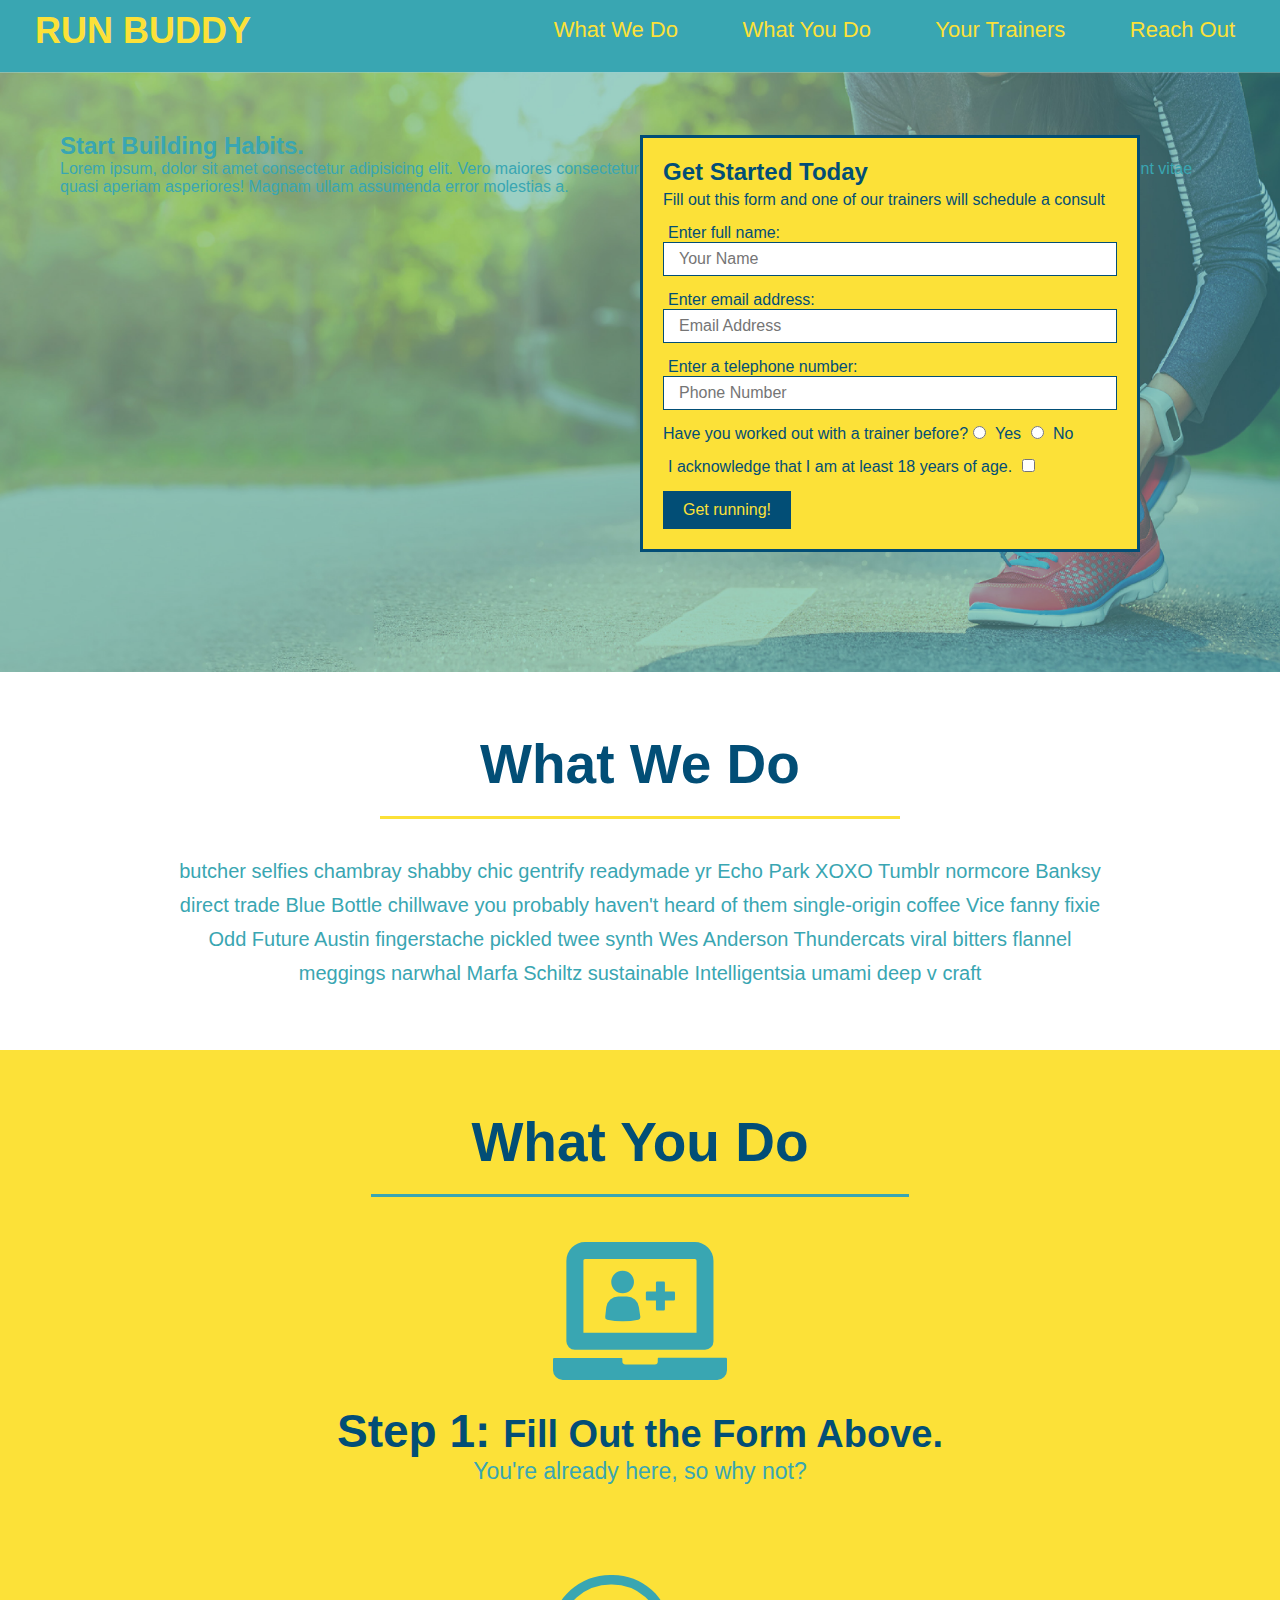
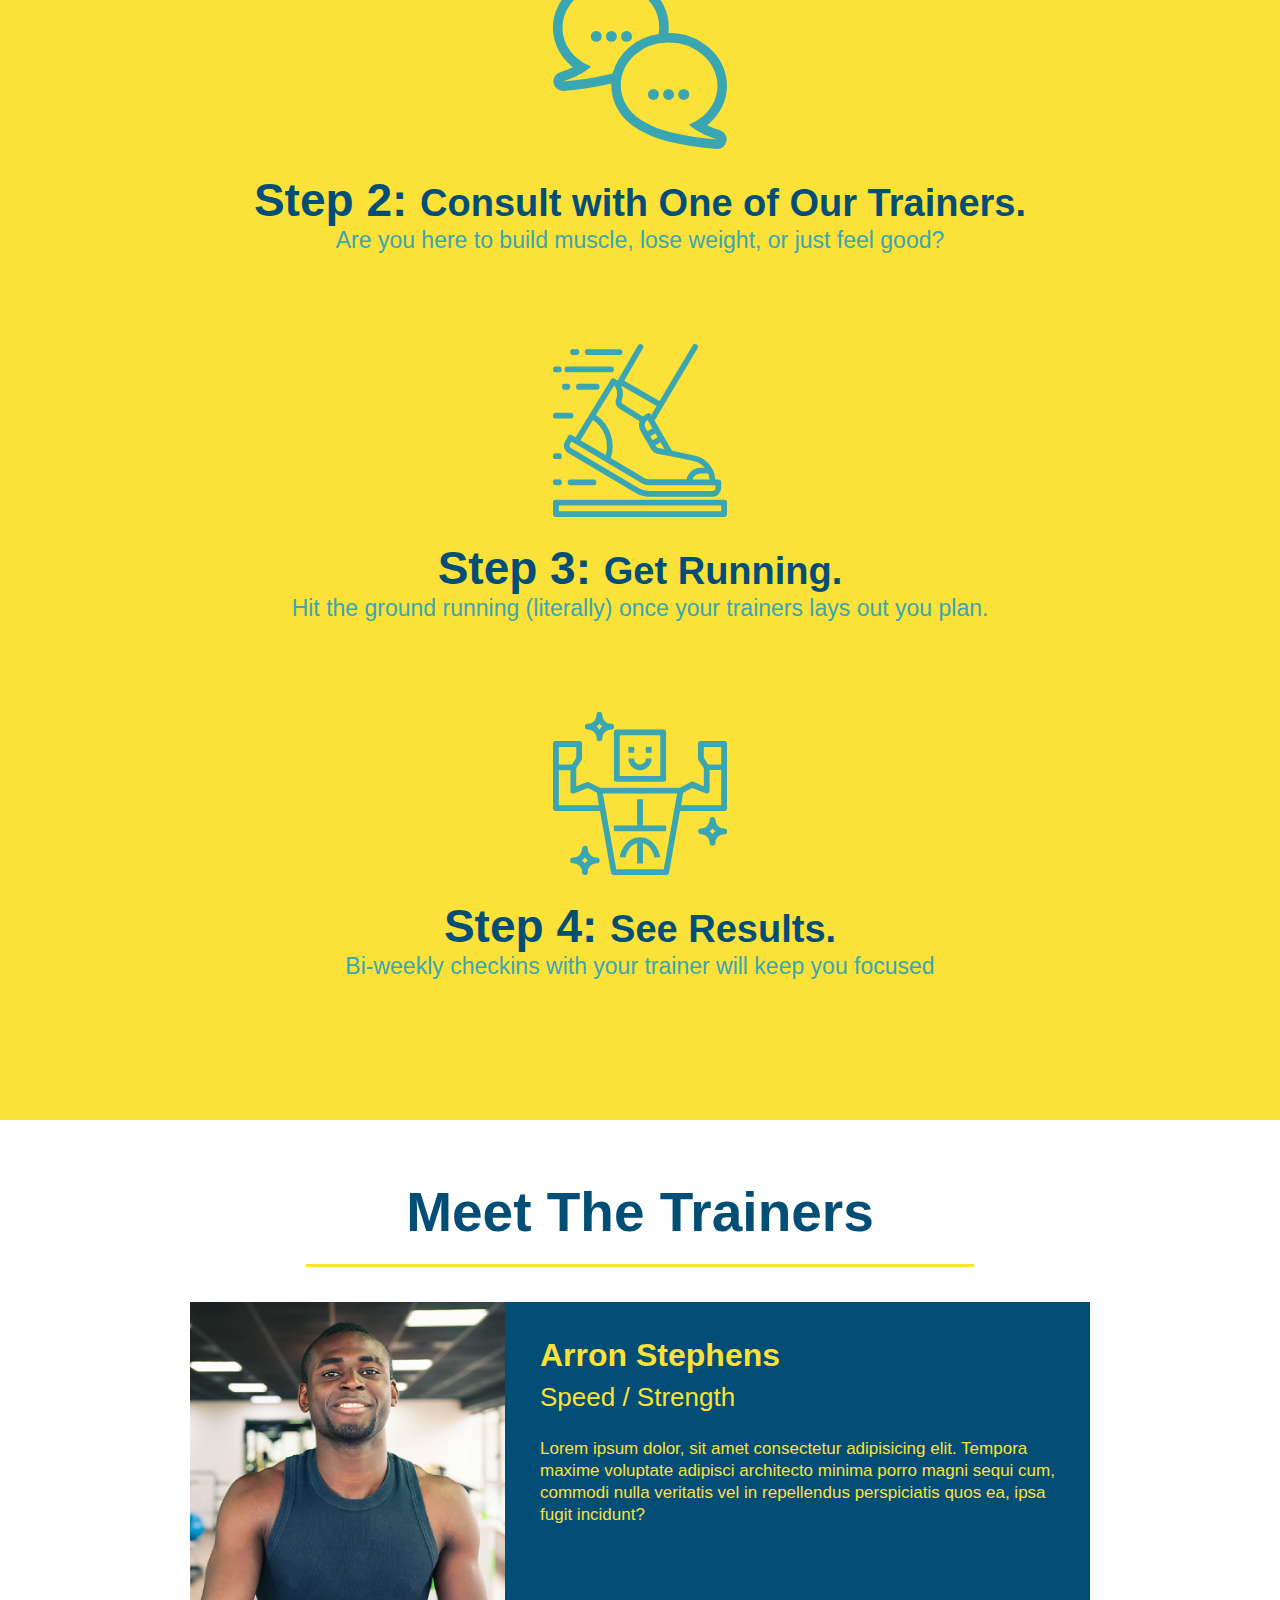
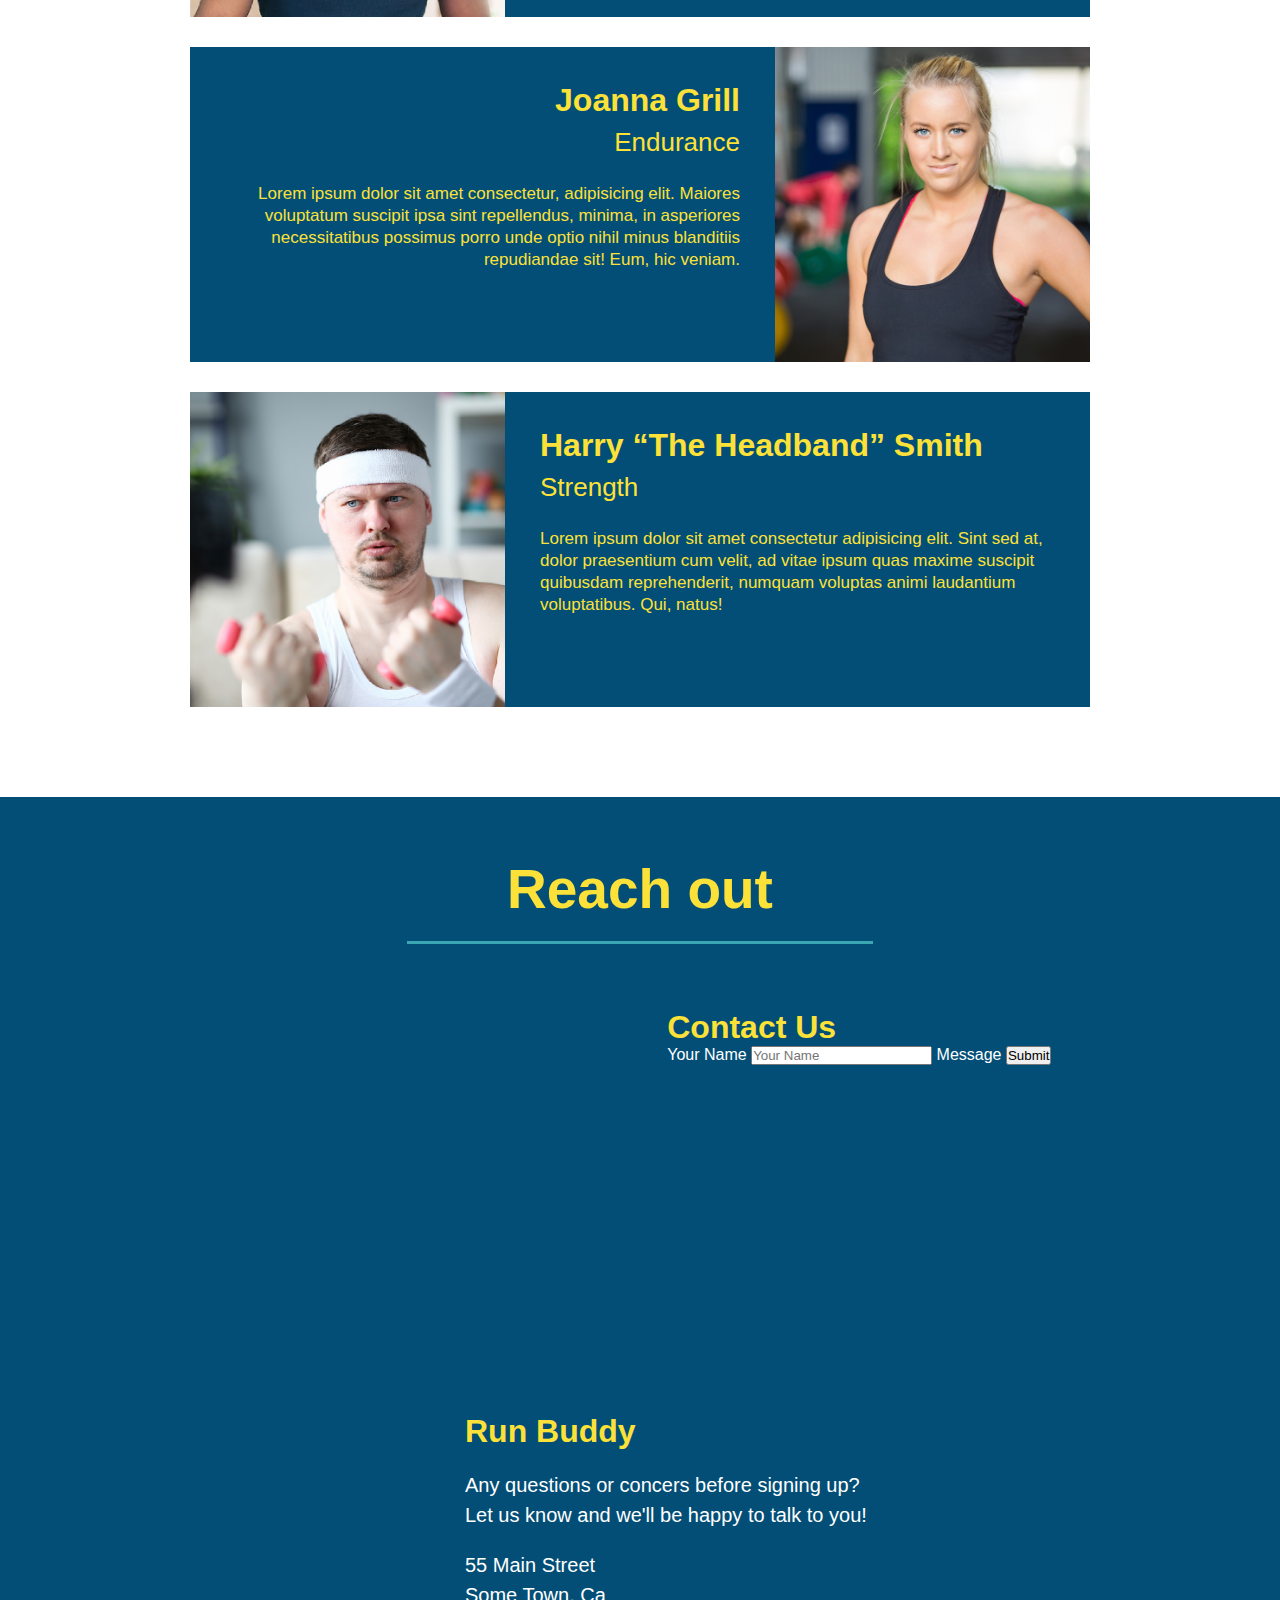
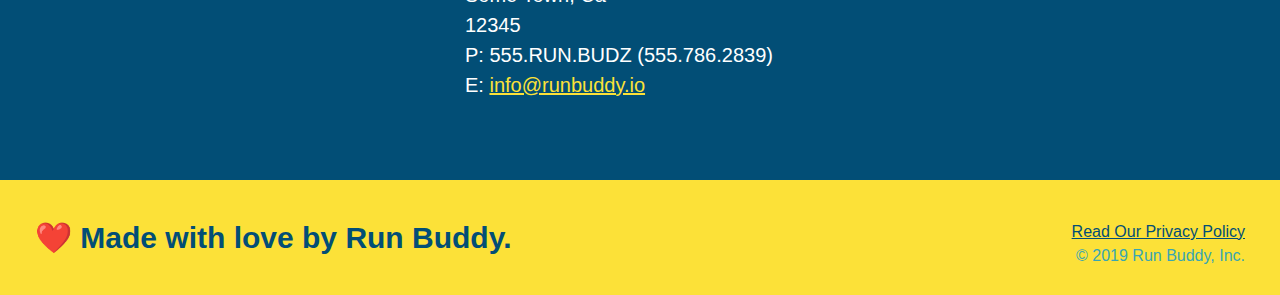
==== index.html @ 338d7d71 "add contact form" ====
<!DOCTYPE html>
<html lang="en">
<head>
    <meta charset="UTF-8">
    <title>Run Buddy</title>
    <link rel="stylesheet" href="./assets/css/style.css" />
</head>
<body>
    <!-- navigation -->
    <header>
        <h1>
            <a href="./">RUN BUDDY</a>
        </h1>
        <nav>
            <!-- Unordered list element -->
            <ul>
                <!-- List item lement-->
                <li>
                    <!-- Anchor element -->
                    <a href="#what-we-do">What We Do</a>
                </li>
                <li>
                    <a href="#what-you-do">What You Do</a>
                </li>
                <li>
                    <a href="#your-trainers">Your Trainers</a>
                </li>
                <li>
                    <a href="#reach-out">Reach Out</a>
                </li>
            </ul>
        </nav>
    </header>
    
    <!-- hero/jumbotron -->
    <section class="hero">
        <div class="hero.2s3604%20Cedar%20Springs%20Rd%2C%20Dallas%2C%20TX%2075219">
            <h2>Start Building Habits.</h2>
            <p1>Lorem ipsum, dolor sit amet consectetur adipisicing elit. Vero maiores consectetur deleniti? Laudantium quis dignissimos nulla adipisci aliquam deleniti sint vitae quasi aperiam asperiores! Magnam ullam assumenda error molestias a.</p1>
        </div>
        <div class="hero-form">
            <h3>Get Started Today</h3>
            <p>Fill out this form and one of our trainers will schedule a consult</p>
            <!-- Add form element -->
            <form>
                <label for="name">Enter full name:</label>
                <input type="text" placeholder="Your Name" name="name" id="name" class="form-input" >
                <label for="email">Enter email address:</label>
                <input type="email" placeholder="Email Address" name="email" id="email" class="form-input" >
                <label for="phone">Enter a telephone number:</label>
                <input type="tel" placeholder="Phone Number" name="phone" id="phone" class="form-input" >
                <p>
                    Have you worked out with a trainer before?
                    <input type="radio" name="trainer-confirm" id="trainer-yes" />
                    <label for="trainer-yes">Yes</label>
                    <input type="radio" name="trainer-confirm" id="trainer-no" />
                    <label for="trainer-no">No</label>
                </p>
                <p>
                    <label for="checkbox" >
                        I acknowledge that I am at least 18 years of age.
                    </label>
                    <input type="checkbox" name="age-confirm" id="checkbox" />
                </p>
                <button tyoe="submit">
                    Get running!
                </button>
            </form>
        </div>
    </section>
    <!-- end hero -->
    <!-- "what we do" section -->
    <section id="what-we-do" class="intro">
        <h2 class="section-title primary-border">What We Do</h2>
        <p>
            butcher selfies chambray shabby chic gentrify readymade yr Echo Park XOXO Tumblr normcore Banksy direct trade Blue Bottle chillwave you probably haven't heard of them single-origin coffee Vice fanny fixie Odd Future Austin fingerstache pickled twee synth Wes Anderson Thundercats viral bitters flannel meggings narwhal Marfa Schiltz sustainable Intelligentsia umami deep v craft
        </p> 
    </section>

    <!-- "what you do" section -->
    <section id="what-you-do" class="steps">
        <h2 class="section-title secondary-border">What You Do</h2>

        <div>
            <!-- insert this img element -->
            <img src="./assets/images/step-1.svg" alt="" />
            <h3>Step 1: <span>Fill Out the Form Above.</span></h3>
            <p>You're already here, so why not?</p>
        </div>

        <div>
            <img src="./assets/images/step-2.svg" alt="" />
            <h3>Step 2: <span>Consult with One of Our Trainers.</span></h3>
            <p>Are you here to build muscle, lose weight, or just feel good?</p>
        </div>

        <div>
            <img src="./assets/images/step-3.svg" alt="" />
            <h3>Step 3: <span>Get Running.</span></h3>
            <p>Hit the ground running (literally) once your trainers lays out you plan.</p>
        </div>

        <div>
            <img src="./assets/images/step-4.svg" alt="" />
            <h3>Step 4: <span>See Results.</span></h3>
            <p>Bi-weekly checkins with your trainer will keep you focused</p>
        </div>
    </section>

    <!-- "meet the trainers" section -->
    <section id="your-trainers" class="trainers">
        <h2 class="section-title primary-border">
            Meet The Trainers
        </h2>
        <!-- first trainer bio -->
        <article class="trainer">
            <img src="./assets/images/trainer-1.jpg" alt="Arron Stephens in his workout clothes, ready to pump iron" />
            <div class="trainer-bio text-left">
                <h3>Arron Stephens</h3>
                <h4>Speed / Strength</h4>
                <p>
                    Lorem ipsum dolor, sit amet consectetur adipisicing elit. Tempora maxime voluptate adipisci architecto minima porro magni sequi cum, commodi nulla veritatis vel in repellendus perspiciatis quos ea, ipsa fugit incidunt?
                </p>
            </div>
        </article>
        <!-- second trainer bio -->
        <article class="trainer">
        <div class="trainer-bio text-right">
            <h3>Joanna Grill</h3>
            <h4>Endurance</h4>
            <p>
                Lorem ipsum dolor sit amet consectetur, adipisicing elit. Maiores voluptatum suscipit ipsa sint repellendus, minima, in asperiores necessitatibus possimus porro unde optio nihil minus blanditiis repudiandae sit! Eum, hic veniam.
            </p>
        </div>
        <img src="./assets/images/trainer-2.jpg" alt="Joanna Grill in her workout clothes, ready to pump iron" />
    </article>
    <!-- third trainer bio -->
    <article class="trainer">
        <img src="./assets/images/trainer-3.jpg" alt="Harry Smith in ther workout clothes, ready to pump iron" />
        <div class="trainer-bio text-left">
            <h3>Harry <q>The Headband</q> Smith</h3>
            <h4>Strength</h4>
            <p>
                Lorem ipsum dolor sit amet consectetur adipisicing elit. Sint sed at, dolor praesentium cum velit, ad vitae ipsum quas maxime suscipit quibusdam reprehenderit, numquam voluptas animi laudantium voluptatibus. Qui, natus!
            </p>
        </div>
    </article>
  </section>
    <!-- "reach out" section -->
    <section id="reach-out" class="contact">
        <h2 class="section-title secondary-border">Reach out</h2>
            <div class="contact-info">
                <iframe 
                src="https://www.google.com/maps/embed?pb=!1m18!1m12!1m3!1d3353.3961622628053!2d-96.80903728591376!3d32.8082666897008!2m3!1f0!2f0!3f0!3m2!1i1024!2i768!4f13.1!3m3!1m2!1s0x864e9ecc1515da8d%3A0x622ce453df2167d9!2s3604%20Cedar%20Springs%20Rd%2C%20Dallas%2C%20TX%2075219!5e0!3m2!1sen!2sus!4v1584833626207!5m2!1sen!2sus"
                frameborder="0"
                style="border:0"
                allowfullscreen
                >
                </iframe>
                <div class="contact-form">
                    <h3>Contact Us</h3>
                    <form>
                        <label for="contact-name">Your Name</label>
                        <input type="text" id="contact-name" placeholder="Your Name" />
                        
                        <label for="contact-message">Message</label>
                        <textarena id="contact-message" placeholder="Message"></textarena>
                    
                        <button type="submit">Submit</button>
                    </form>
                </div>
                <div>
                    <h3>Run Buddy</h3>
                    <p>
                        Any questions or concers before signing up?
                        <br />
                        Let us know and we'll be happy to talk to you!
                    </p>
                    <address>
                    55 Main Street <br/>
                    Some Town, Ca <br/>
                    12345<br />
                    P: 555.RUN.BUDZ (555.786.2839)<br />
                    E: <a href="malito:info@runbuddy.io">info@runbuddy.io</a>
                    </address>
                </div>
            </div>
    </section>

    <!-- footer -->
    <footer>
        <h2>❤️ Made with love by Run Buddy.</h2>
        <div>
            <a href="./privacy-policy.html">Read Our Privacy Policy</a><br />
            &copy; 2019 Run Buddy, Inc. 
        </div>
    </footer>
</body>
</html>
---- assets/css/style.css ----
* {
    margin: 0;
    padding: 0;
    box-sizing: border-box;
}
body {
    /* more on this crazy alphanumerical value in a minute! */
    color: #39a6b2;
    font-family: Helvetica, Arial, sans-serif;
}
/* apply styles to <header>  */
header {
    padding: 10px 15px 20px 35px;
    background-color: #39a6b2;
}

header h1 {
    font-weight: bold;
    font-size: 36px;
    color: #fce138;
    margin: 0;
    display: inline;
}

header a {
    text-decoration: none;
    color: #fce138;
}

header nav {
    float: right;
    margin: 7px 0;
}
header nav ul li {
    display: inline;
}
header nav ul li a {
    margin: 0 30px;
    font-weight: lighter;
    font-size: 22px;
}
footer {
    background: #fce138;
    width: 100%;
    padding: 40px 35px;
}
footer h2 {
    display: inline;
    color: #024e76;
    font-size: 30px;
    margin: 0;
}
footer div {
    float: right;
    line-height: 1.5;
    text-align: right;
}
footer a {
    color: #024e76;
}
section {
    padding: 60px;
}
.hero {
    background-image: url("../images/hero-bg.jpg");
    height: 600px;
    background-size: cover;
    background-position: center;
    position: relative;
}
.hero-form {
    border: 3px solid #024e76;
    background-color: #fce138;
    padding: 20px;
    width: 500px;
    color: #024e76;
    position: absolute;
    bottom: 120px;
    right: 140px;
}
.hero-form h3 {
    font-size: 24px;
    margin: 0;
}
.hero-form p {
    margin: 5px 0 15px 0;
}
.form-input {
    border: 1px solid #024e76;
    display: block;
    padding: 7px 15px;
    font-size: 16px;
    color: #024e76;
    width: 100%;
    margin-bottom: 15px;
}
.hero-form label {
    margin: 0 5px;
}
.hero-form button {
    color: #fce138;
    background-color: #024e76;
    border: none;
    padding: 10px 20px;
    font-size: 16px;
}
/* Hero Style End */
.intro {
    text-align: center;
}
.intro p {
/* add this alongside your other delcarations */
    margin: 0 auto;
    line-height: 1.7;
    color: #39a6b2;
    width: 80%;
    font-size: 20px;
}
.steps {
    text-align: center;
    background: #fce138;
}
.section-title {
    font-size: 55px;
    color: #024e76;
    margin-bottom: 35px;
    padding: 0 100px 20px 100px;
    display: inline-block;
    border-bottom: 3px solid;
}
.primary-border {
    border-color: #fce138;
}
.secondary-border {
    border-color: #39a6b2;
}
.steps div{
    margin-bottom: 80px;
}
.steps img {
    width:15%;
    margin: 10px 0;
}
.steps h3 {
    color: #024e76;
    font-size: 46px;
    margin-top: 10px;
}
.steps p {
    color: #39a6b2;
    font-size: 23px;
}
.steps span {
    font-size: 38px;
}

.trainers {
    text-align:center;
}
.trainer {
    width: 900px;
    margin: 0 auto 30px auto;
    background: #024e76;
    color: #fce138;
    overflow: auto;
}
.trainer img {
    width: 35%;
    float: left;
}
.trainer-bio {
    padding: 35px;
    float: left;
    width: 65%;
}
.trainer-bio h3 {
    font-size: 32px;
    margin-bottom: 8px;
}
.trainer-bio h4 {
    font-weight: lighter;
    font-size: 26px;
    margin-bottom: 25px;
}
.trainer-bio p {
    font-size: 17px;
    line-height: 1.3;
}
.text-left {
    text-align: left;
}
.text-right{
    text-align: right;
}
/* REACH OUT STYLES START */
.contact {
    text-align: center;
    background: #024e76;
}
.contact h2 {
    color: #fce138;
}
.contact-info iframe {
    width: 400px;
    height: 400px;
}
.contact-info div {
    width: 410px;
    display: inline-block;
    vertical-align: top;
    text-align: left;
    margin: 30px 0 0 60px;
    color: white;
}
.contact-info h3 {
    color: #fce138;
    font-size: 32px;
}
.contact-info p, .contact-info address {
    margin: 20px 0;
    line-height: 1.5;
    font-size: 20px;
    font-style: normal;
}

.contact-info a {
    color: #fce138;
}
/* REACH OUT STYLES END */
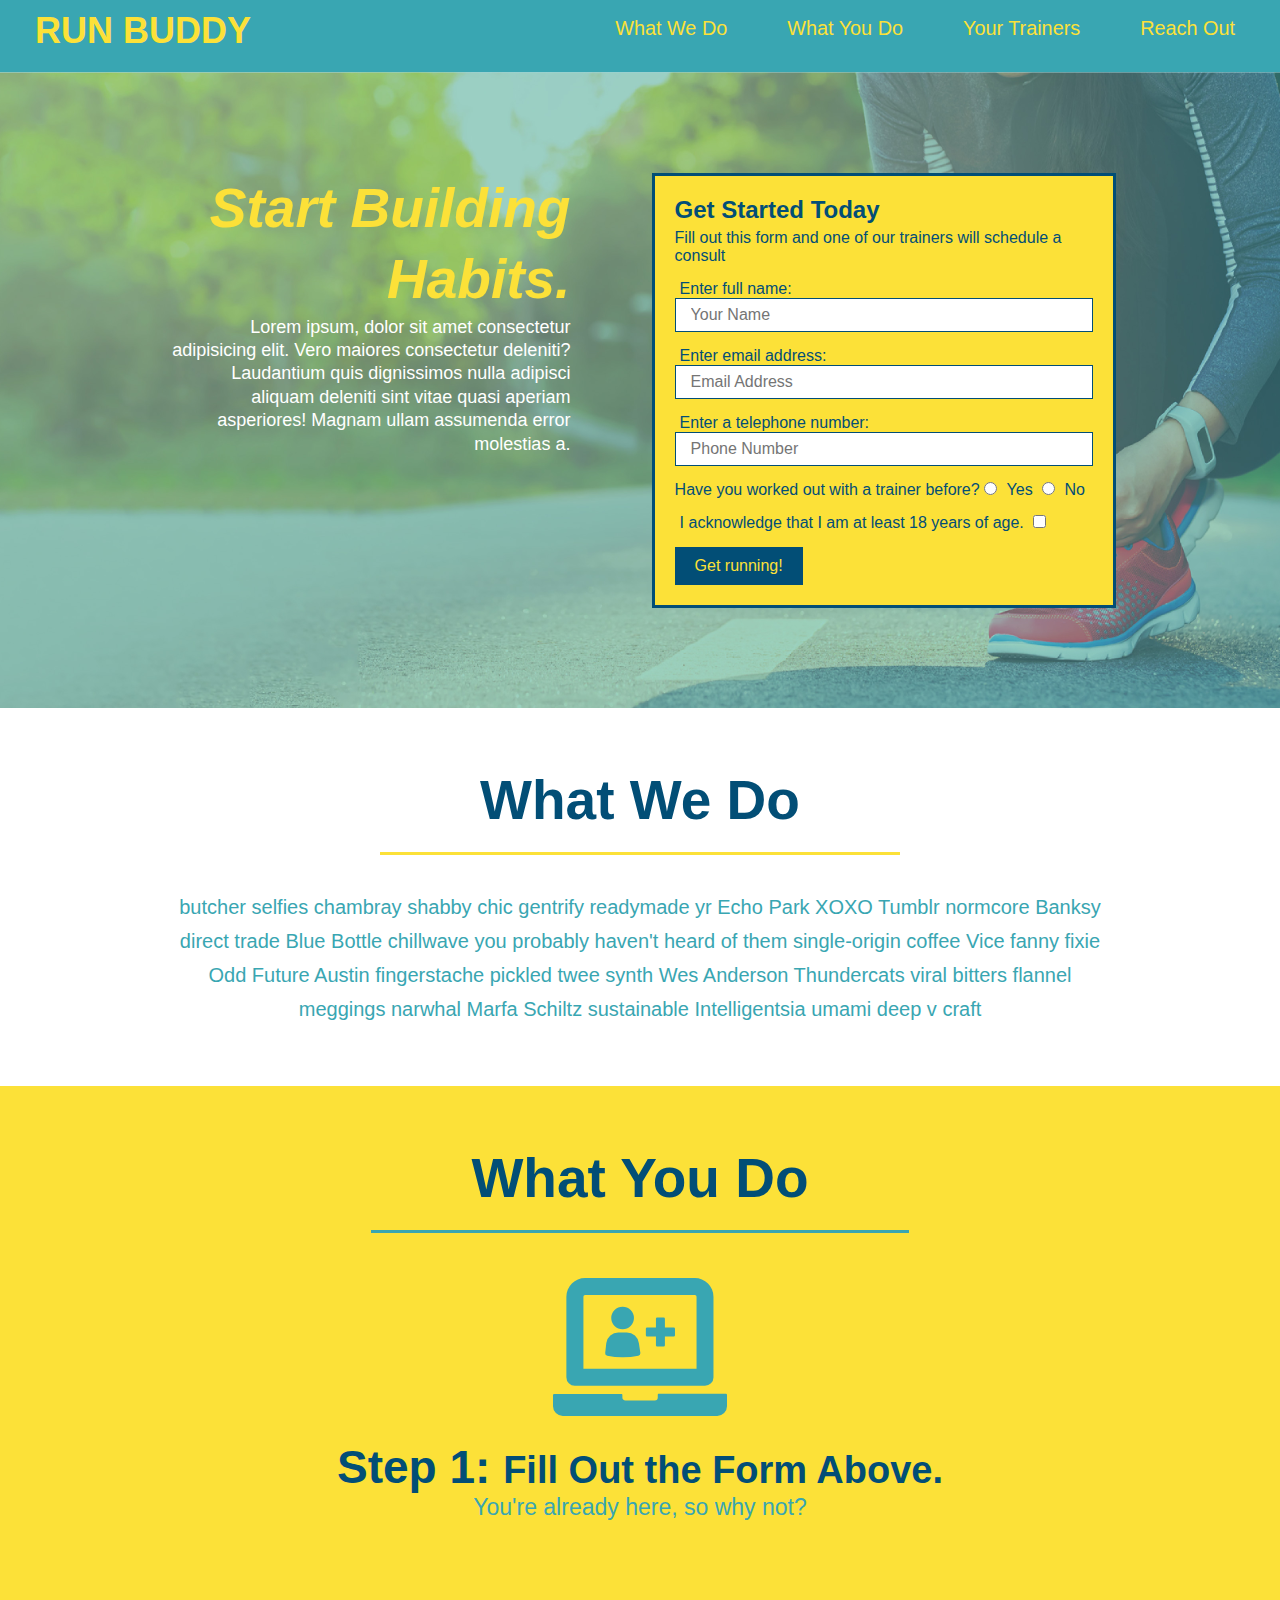
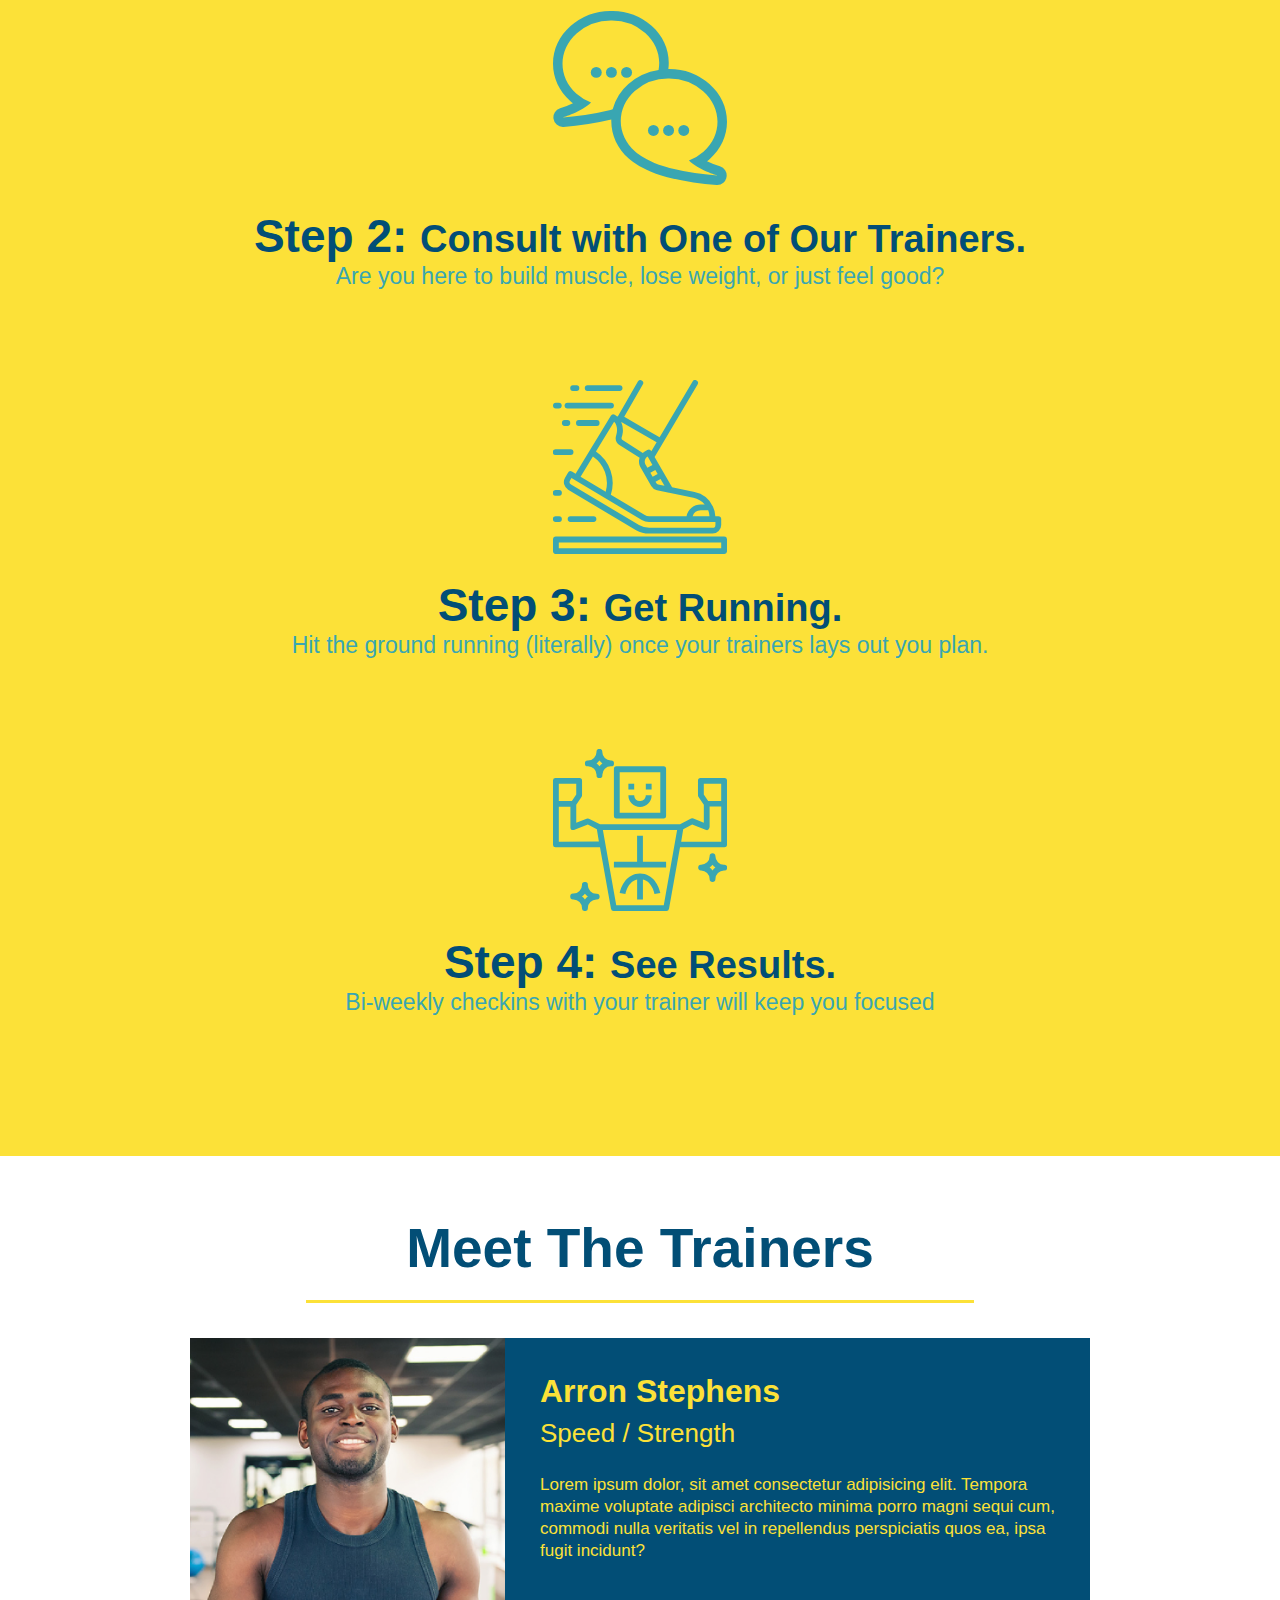
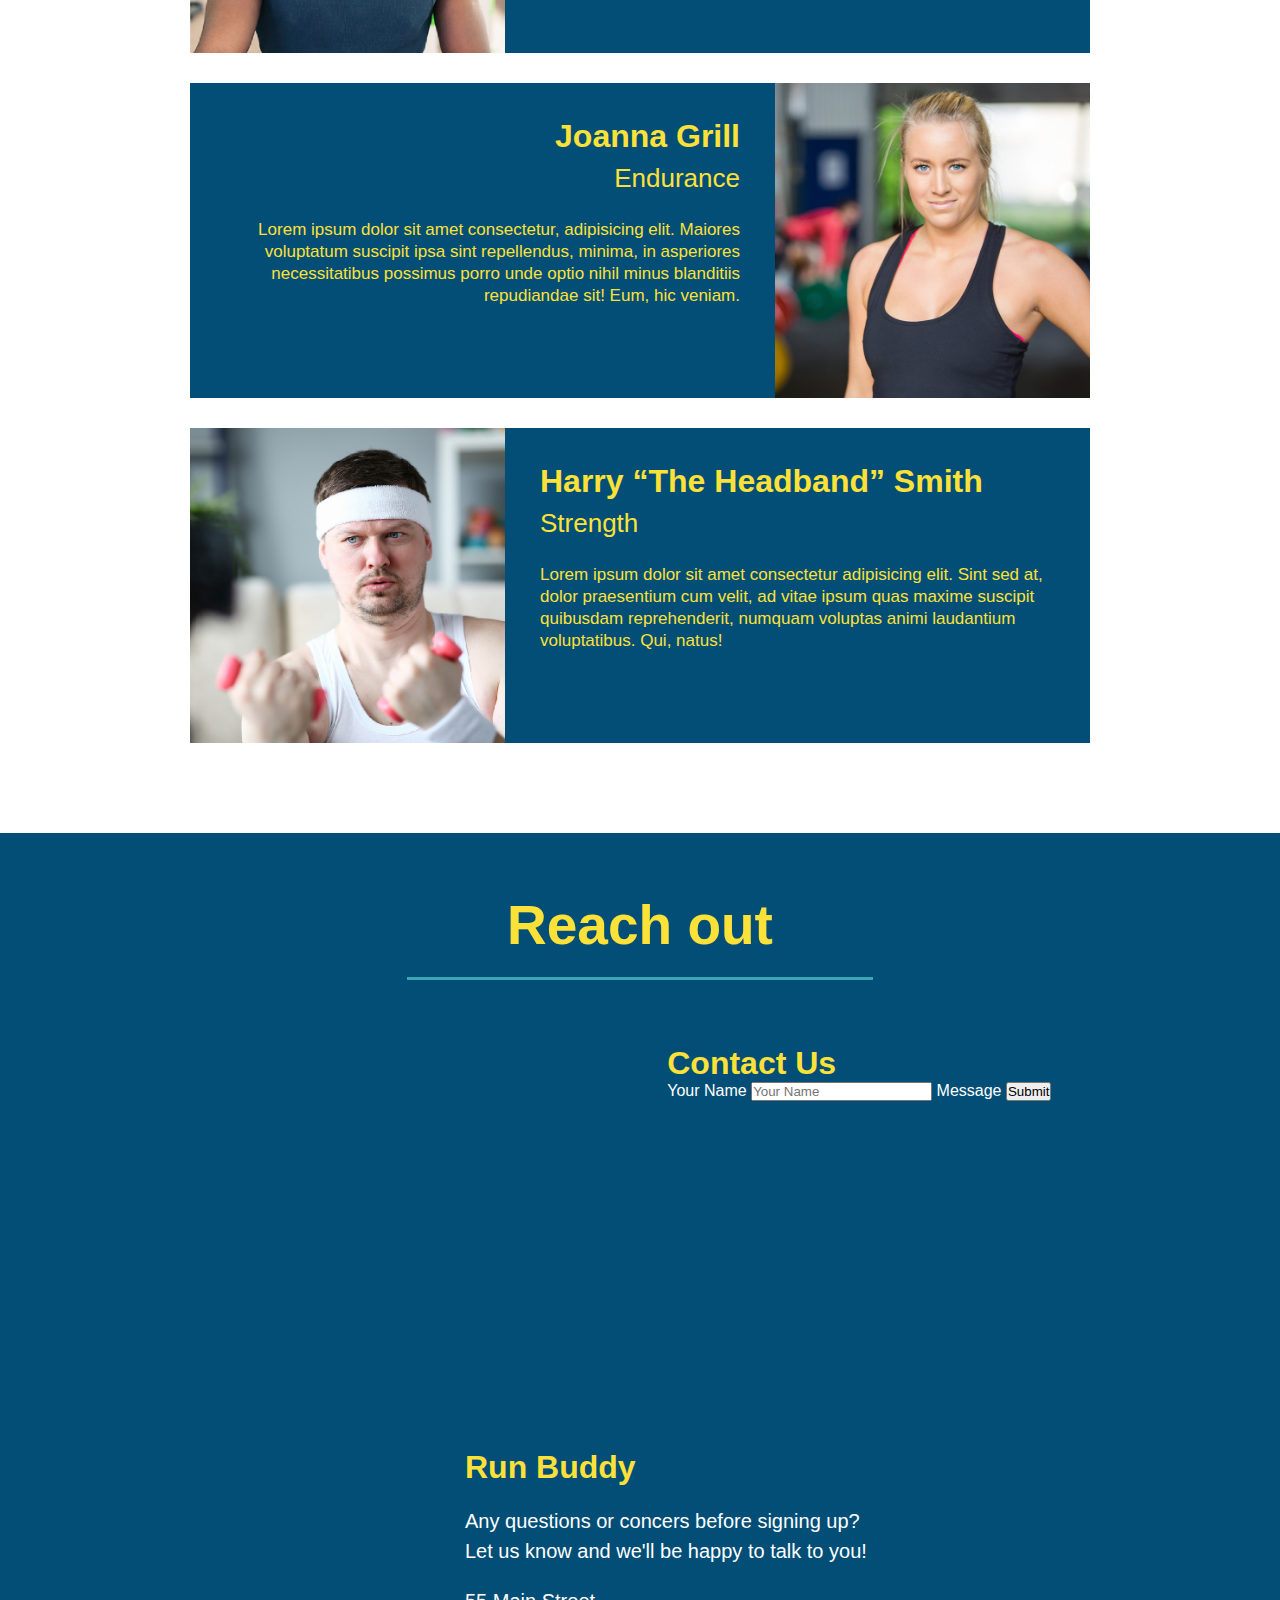
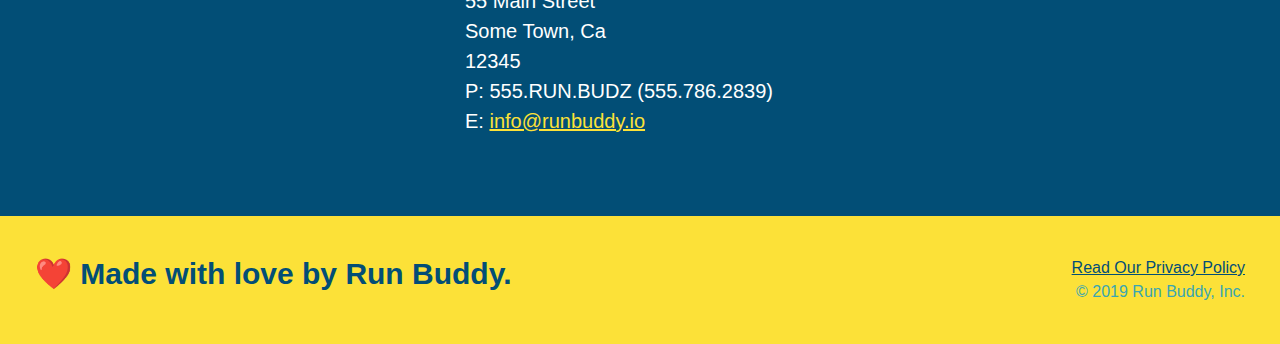
==== commit f20c1f82: "add flexbox to hero section and fixed mistakes" ====
--- a/index.html
+++ b/index.html
@@ -34,7 +34,7 @@
     
     <!-- hero/jumbotron -->
     <section class="hero">
-        <div class="hero.2s3604%20Cedar%20Springs%20Rd%2C%20Dallas%2C%20TX%2075219">
+        <div class="hero-cta">
             <h2>Start Building Habits.</h2>
             <p1>Lorem ipsum, dolor sit amet consectetur adipisicing elit. Vero maiores consectetur deleniti? Laudantium quis dignissimos nulla adipisci aliquam deleniti sint vitae quasi aperiam asperiores! Magnam ullam assumenda error molestias a.</p1>
         </div>
--- a/assets/css/style.css
+++ b/assets/css/style.css
@@ -12,14 +12,16 @@
 header {
     padding: 10px 15px 20px 35px;
     background-color: #39a6b2;
+    display: flex;
+    justify-content: space-between;
+    flex-wrap: wrap;
 }
 
 header h1 {
     font-weight: bold;
+    margin: 0;
     font-size: 36px;
     color: #fce138;
-    margin: 0;
-    display: inline;
 }
 
 header a {
@@ -28,30 +30,34 @@
 }
 
 header nav {
-    float: right;
     margin: 7px 0;
 }
-header nav ul li {
-    display: inline;
+header nav ul {
+    display: flex;
+    flex-wrap: wrap;
+    justify-content: space-between;
+    align-items: center;
+    list-style: none;
 }
 header nav ul li a {
     margin: 0 30px;
     font-weight: lighter;
-    font-size: 22px;
+    font-size: 1.55vw;
 }
 footer {
     background: #fce138;
     width: 100%;
     padding: 40px 35px;
+    display: flex;
+    justify-content: space-between;
+    flex-wrap: wrap;
 }
 footer h2 {
-    display: inline;
     color: #024e76;
     font-size: 30px;
     margin: 0;
 }
 footer div {
-    float: right;
     line-height: 1.5;
     text-align: right;
 }
@@ -63,20 +69,32 @@
 }
 .hero {
     background-image: url("../images/hero-bg.jpg");
-    height: 600px;
     background-size: cover;
     background-position: center;
-    position: relative;
+    display: flex;
+    justify-content: center;
+    flex-wrap: wrap;
+}
+.hero-cta {
+    width: 35%;
+    text-align: right;
+    margin: 3.5%;
+    color: #fff;
+    font-size: 18px;
+    line-height: 1.3;
+}
+.hero-cta h2 {
+    font-style: italic;
+    font-size: 55px;
+    color: #fce138;
 }
 .hero-form {
     border: 3px solid #024e76;
     background-color: #fce138;
     padding: 20px;
-    width: 500px;
-    color: #024e76;
-    position: absolute;
-    bottom: 120px;
-    right: 140px;
+    color: #024e76;
+    margin: 3.5%;
+    width: 40%;
 }
 .hero-form h3 {
     font-size: 24px;
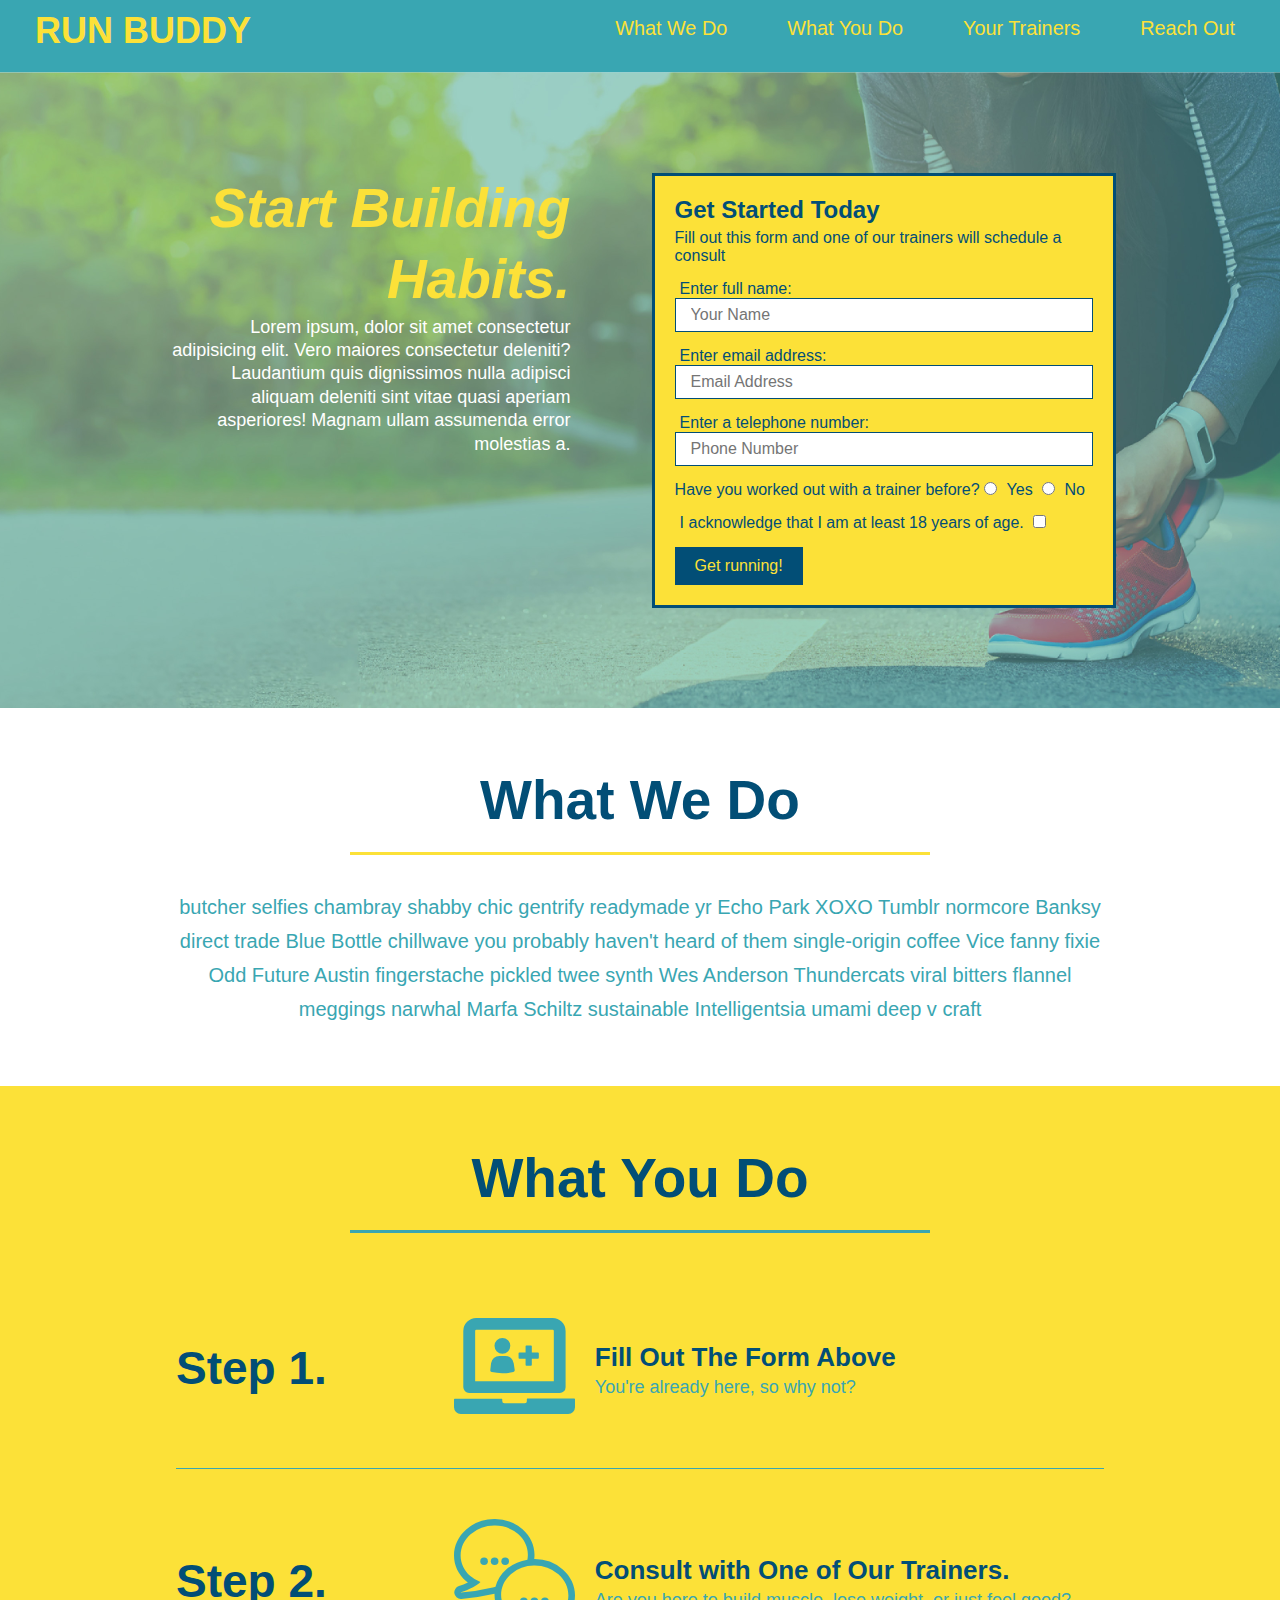
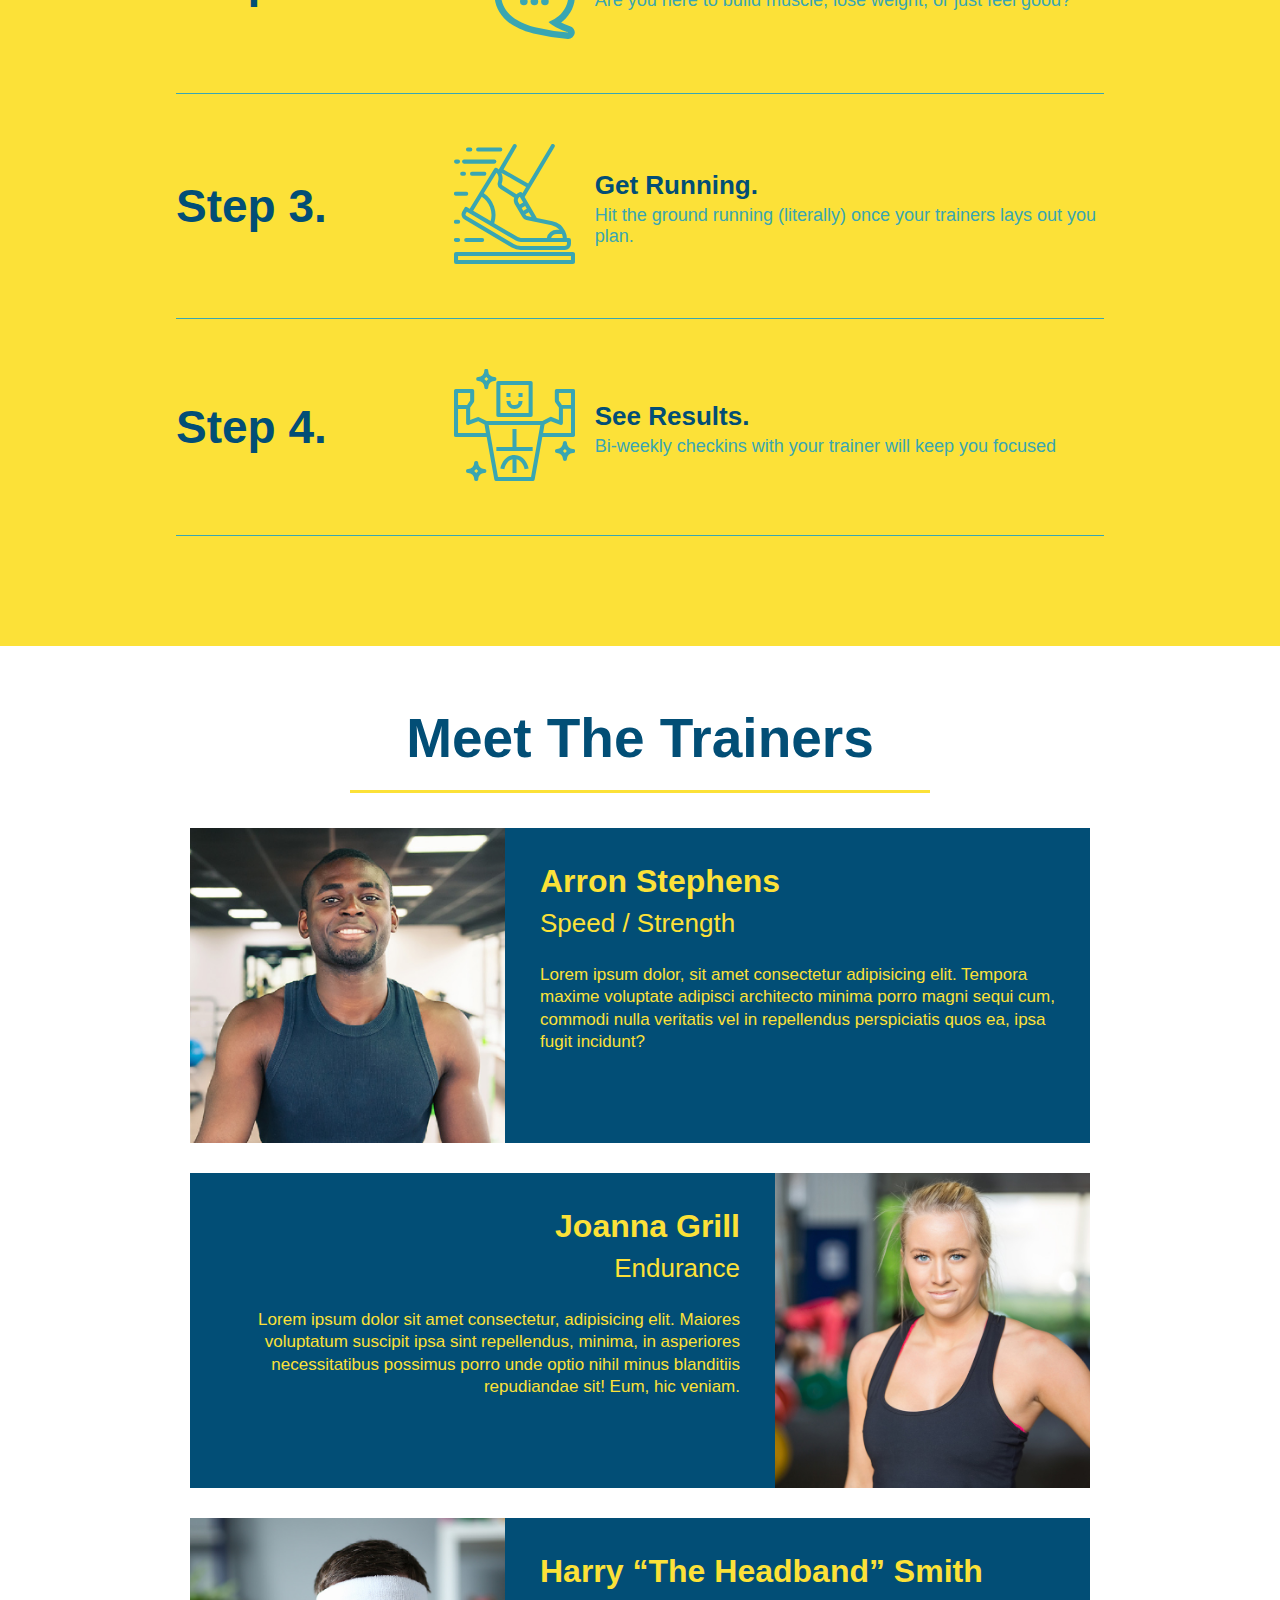
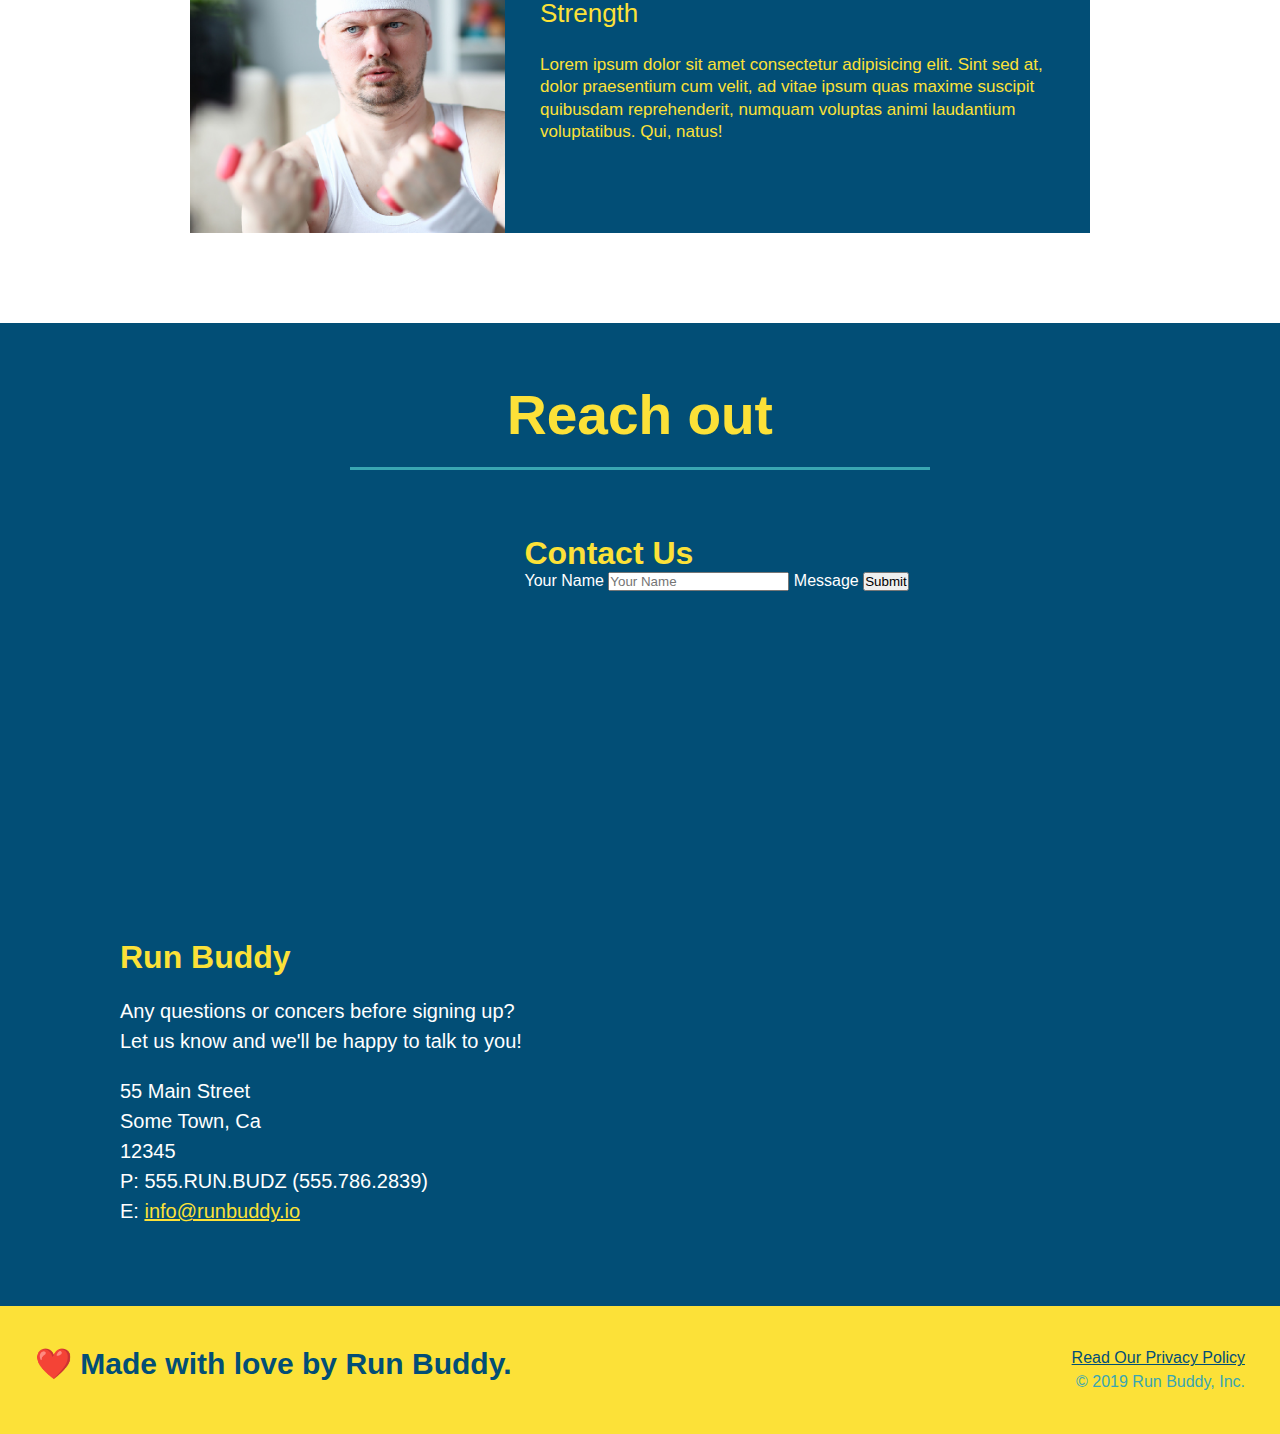
==== commit b5c1dd1d: "add flexbox to the steps" ====
--- a/index.html
+++ b/index.html
@@ -71,47 +71,82 @@
     <!-- end hero -->
     <!-- "what we do" section -->
     <section id="what-we-do" class="intro">
-        <h2 class="section-title primary-border">What We Do</h2>
-        <p>
-            butcher selfies chambray shabby chic gentrify readymade yr Echo Park XOXO Tumblr normcore Banksy direct trade Blue Bottle chillwave you probably haven't heard of them single-origin coffee Vice fanny fixie Odd Future Austin fingerstache pickled twee synth Wes Anderson Thundercats viral bitters flannel meggings narwhal Marfa Schiltz sustainable Intelligentsia umami deep v craft
-        </p> 
+        <div class="flex-row">
+            <h2 class="section-title primary-border">
+                What We Do
+            </h2>
+        </div>
+        <div class="flex-row">
+            <p>
+                butcher selfies chambray shabby chic gentrify readymade yr Echo Park XOXO Tumblr normcore Banksy direct trade Blue Bottle chillwave you probably haven't heard of them single-origin coffee Vice fanny fixie Odd Future Austin fingerstache pickled twee synth Wes Anderson Thundercats viral bitters flannel meggings narwhal Marfa Schiltz sustainable Intelligentsia umami deep v craft
+            </p> 
+        </div>
     </section>
 
     <!-- "what you do" section -->
     <section id="what-you-do" class="steps">
-        <h2 class="section-title secondary-border">What You Do</h2>
-
-        <div>
-            <!-- insert this img element -->
-            <img src="./assets/images/step-1.svg" alt="" />
-            <h3>Step 1: <span>Fill Out the Form Above.</span></h3>
-            <p>You're already here, so why not?</p>
-        </div>
-
-        <div>
-            <img src="./assets/images/step-2.svg" alt="" />
-            <h3>Step 2: <span>Consult with One of Our Trainers.</span></h3>
-            <p>Are you here to build muscle, lose weight, or just feel good?</p>
-        </div>
-
-        <div>
-            <img src="./assets/images/step-3.svg" alt="" />
-            <h3>Step 3: <span>Get Running.</span></h3>
-            <p>Hit the ground running (literally) once your trainers lays out you plan.</p>
-        </div>
-
-        <div>
-            <img src="./assets/images/step-4.svg" alt="" />
-            <h3>Step 4: <span>See Results.</span></h3>
-            <p>Bi-weekly checkins with your trainer will keep you focused</p>
+        <div class="flex-row">
+            <h2 class="section-title secondary-border">
+                What You Do
+            </h2>
+        </div>
+        <div class="step">
+            <h3>Step 1.</h3>
+            <div class="step-info">
+                <div class="step-img">
+                    <img src="./assets/images/step-1.svg" alt="" />
+                </div>
+                <div class="step-text">
+                    <h4>Fill Out The Form Above</h4>
+                    <p>You're already here, so why not?</p>
+                </div>
+            </div>
+        </div>
+        <div class="step">
+            <h3>Step 2.</h3>
+            <div class="step-info">
+                <div class="step-img">
+                    <img src="./assets/images/step-2.svg" alt="" />
+                </div>
+                <div class="step-text">
+                <h4>Consult with One of Our Trainers.</h4>
+                <p>Are you here to build muscle, lose weight, or just feel good?</p>
+                </div>
+            </div>
+        </div>
+        <div class="step">
+            <h3>Step 3.</h3>
+            <div class="step-info">
+                <div class="step-img">
+                    <img src="./assets/images/step-3.svg" alt="" />
+                </div>
+                <div class="step-text">
+                    <h4>Get Running.</h4>
+                    <p>Hit the ground running (literally) once your trainers lays out you plan.</p>
+                </div>
+            </div>
+        </div>
+        <div class="step">
+            <h3>Step 4.</h3>
+            <div class="step-info">
+                <div class="step-img">
+                    <img src="./assets/images/step-4.svg" alt="" />
+                </div>
+                <div class="step-text">
+                    <h4>See Results.</h4>
+                    <p>Bi-weekly checkins with your trainer will keep you focused</p>
+                </div>
+            </div>
         </div>
     </section>
 
     <!-- "meet the trainers" section -->
     <section id="your-trainers" class="trainers">
-        <h2 class="section-title primary-border">
-            Meet The Trainers
-        </h2>
+        <div class="flex-row">
+            <h2 class="section-title primary-border">
+                Meet The Trainers
+            </h2>
+        </div>
         <!-- first trainer bio -->
         <article class="trainer">
             <img src="./assets/images/trainer-1.jpg" alt="Arron Stephens in his workout clothes, ready to pump iron" />
@@ -148,15 +183,19 @@
   </section>
     <!-- "reach out" section -->
     <section id="reach-out" class="contact">
-        <h2 class="section-title secondary-border">Reach out</h2>
-            <div class="contact-info">
-                <iframe 
-                src="https://www.google.com/maps/embed?pb=!1m18!1m12!1m3!1d3353.3961622628053!2d-96.80903728591376!3d32.8082666897008!2m3!1f0!2f0!3f0!3m2!1i1024!2i768!4f13.1!3m3!1m2!1s0x864e9ecc1515da8d%3A0x622ce453df2167d9!2s3604%20Cedar%20Springs%20Rd%2C%20Dallas%2C%20TX%2075219!5e0!3m2!1sen!2sus!4v1584833626207!5m2!1sen!2sus"
-                frameborder="0"
-                style="border:0"
-                allowfullscreen
-                >
-                </iframe>
+        <div class="flex-row">
+            <h2 class="section-title secondary-border">
+                Reach out
+            </h2>
+        </div>
+                <div class="contact-info">
+                    <iframe 
+                    src="https://www.google.com/maps/embed?pb=!1m18!1m12!1m3!1d3353.3961622628053!2d-96.80903728591376!3d32.8082666897008!2m3!1f0!2f0!3f0!3m2!1i1024!2i768!4f13.1!3m3!1m2!1s0x864e9ecc1515da8d%3A0x622ce453df2167d9!2s3604%20Cedar%20Springs%20Rd%2C%20Dallas%2C%20TX%2075219!5e0!3m2!1sen!2sus!4v1584833626207!5m2!1sen!2sus"
+                    frameborder="0"
+                    style="border:0"
+                    allowfullscreen
+                    >   
+                    </iframe>
                 <div class="contact-form">
                     <h3>Contact Us</h3>
                     <form>
--- a/assets/css/style.css
+++ b/assets/css/style.css
@@ -123,28 +123,28 @@
     font-size: 16px;
 }
 /* Hero Style End */
-.intro {
-    text-align: center;
-}
+
+
+/* add this alongside your other delcarations */
 .intro p {
-/* add this alongside your other delcarations */
     margin: 0 auto;
     line-height: 1.7;
     color: #39a6b2;
     width: 80%;
     font-size: 20px;
+    text-align: center;
 }
 .steps {
-    text-align: center;
     background: #fce138;
 }
 .section-title {
     font-size: 55px;
     color: #024e76;
-    margin-bottom: 35px;
-    padding: 0 100px 20px 100px;
-    display: inline-block;
     border-bottom: 3px solid;
+    padding-bottom: 20px;
+    text-align: center;
+    margin: 0 auto 35px auto;
+    width: 50%
 }
 .primary-border {
     border-color: #fce138;
@@ -152,28 +152,45 @@
 .secondary-border {
     border-color: #39a6b2;
 }
-.steps div{
-    margin-bottom: 80px;
-}
-.steps img {
-    width:15%;
-    margin: 10px 0;
-}
-.steps h3 {
+.step {
+    margin: 50px auto;
+    padding-bottom: 50px;
+    width: 80%;
+    border-bottom: 1px solid #39a6b2;
+    display: flex;
+    flex-wrap: wrap;
+    align-items: center;
+    justify-content: space-between;
+}
+.step-info {
+    flex: 2 70%;
+    display: flex;
+    flex-wrap: wrap;
+    align-items: center;
+}
+.step-img {
+    flex: 1 12%;
+    margin-right: 20px;
+}
+.step-img img {
+    max-width: 100%;
+}
+.step-text {
+    flex: 12;
+}
+.step h3 {
     color: #024e76;
     font-size: 46px;
-    margin-top: 10px;
-}
-.steps p {
+    flex: 1 30%;
+}
+.step-text h4 {
+    font-size: 26px;
+    line-height: 1.5;
+    color: #024e76;
+}
+.step-text p {
     color: #39a6b2;
-    font-size: 23px;
-}
-.steps span {
-    font-size: 38px;
-}
-
-.trainers {
-    text-align:center;
+    font-size: 18px;
 }
 .trainer {
     width: 900px;
@@ -212,7 +229,6 @@
 }
 /* REACH OUT STYLES START */
 .contact {
-    text-align: center;
     background: #024e76;
 }
 .contact h2 {
@@ -244,4 +260,8 @@
 .contact-info a {
     color: #fce138;
 }
-/* REACH OUT STYLES END */+/* REACH OUT STYLES END */
+
+.flex-row {
+    display: flex;
+}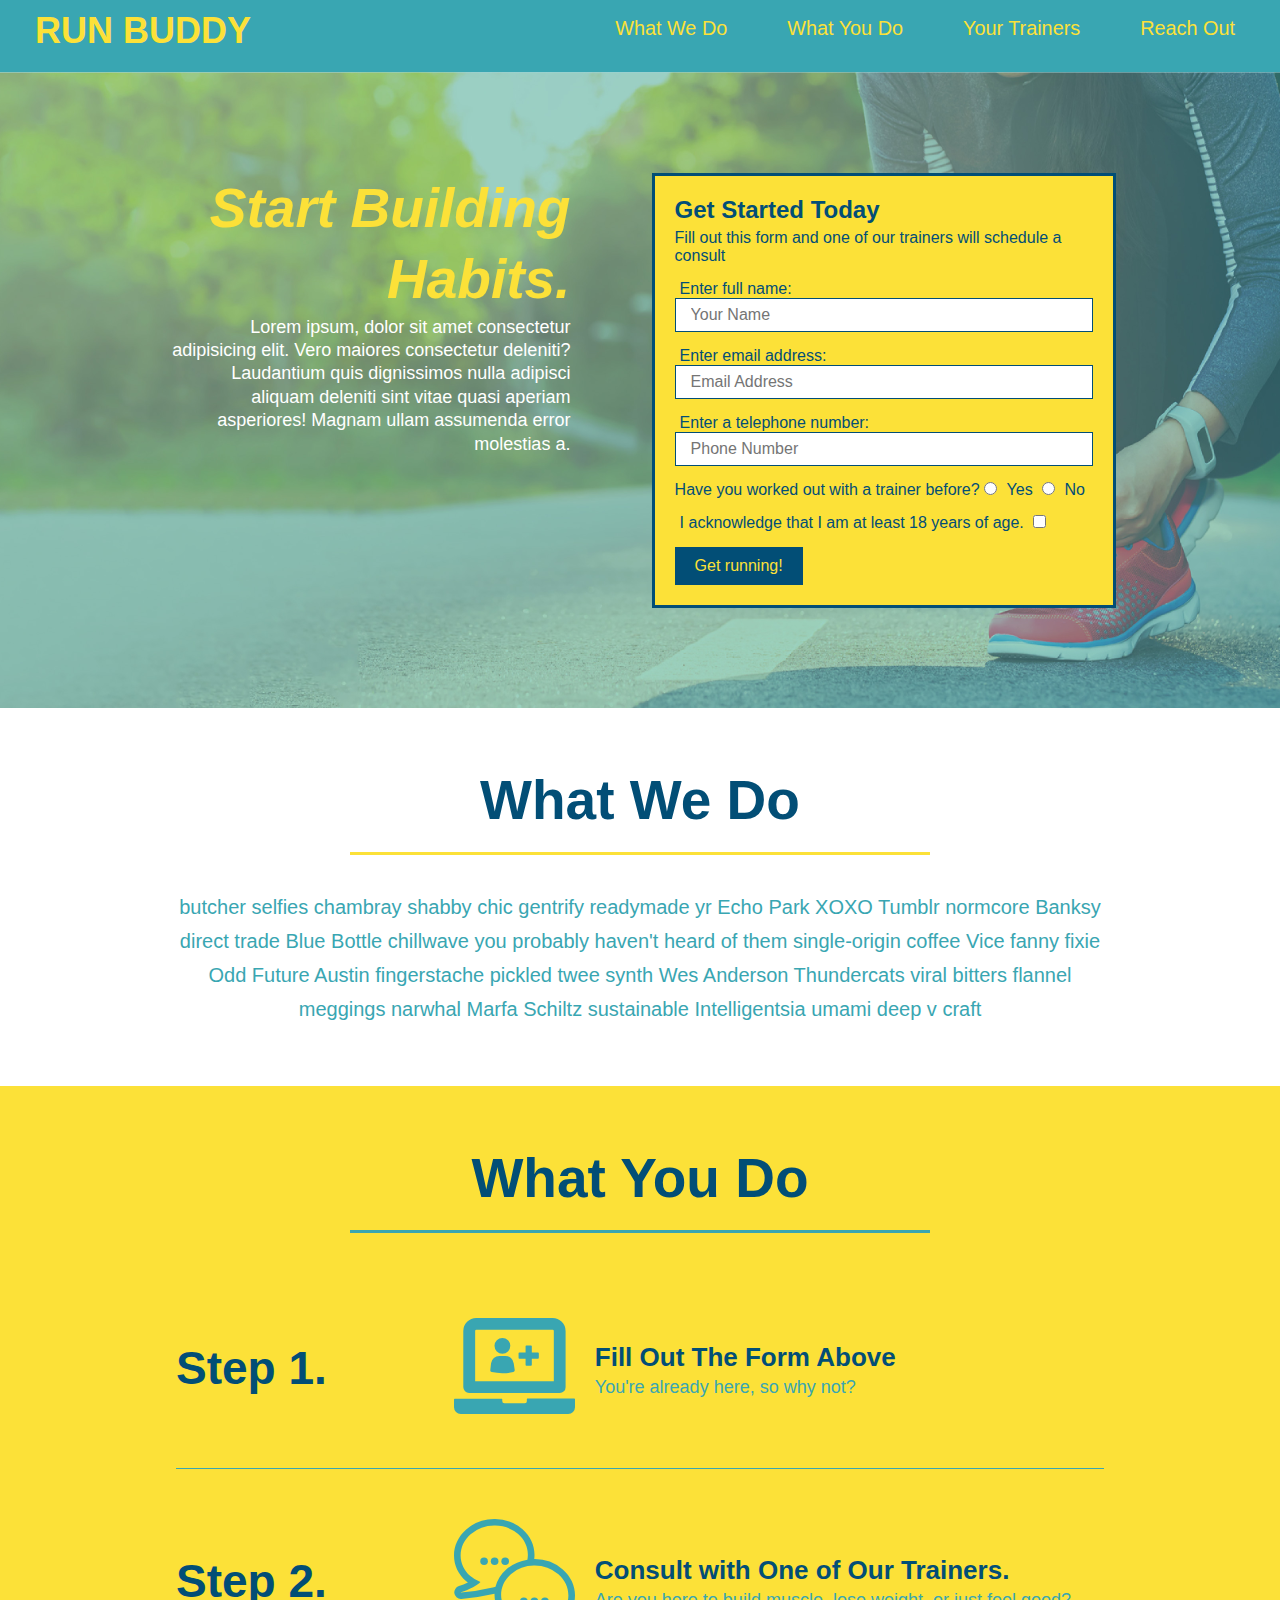
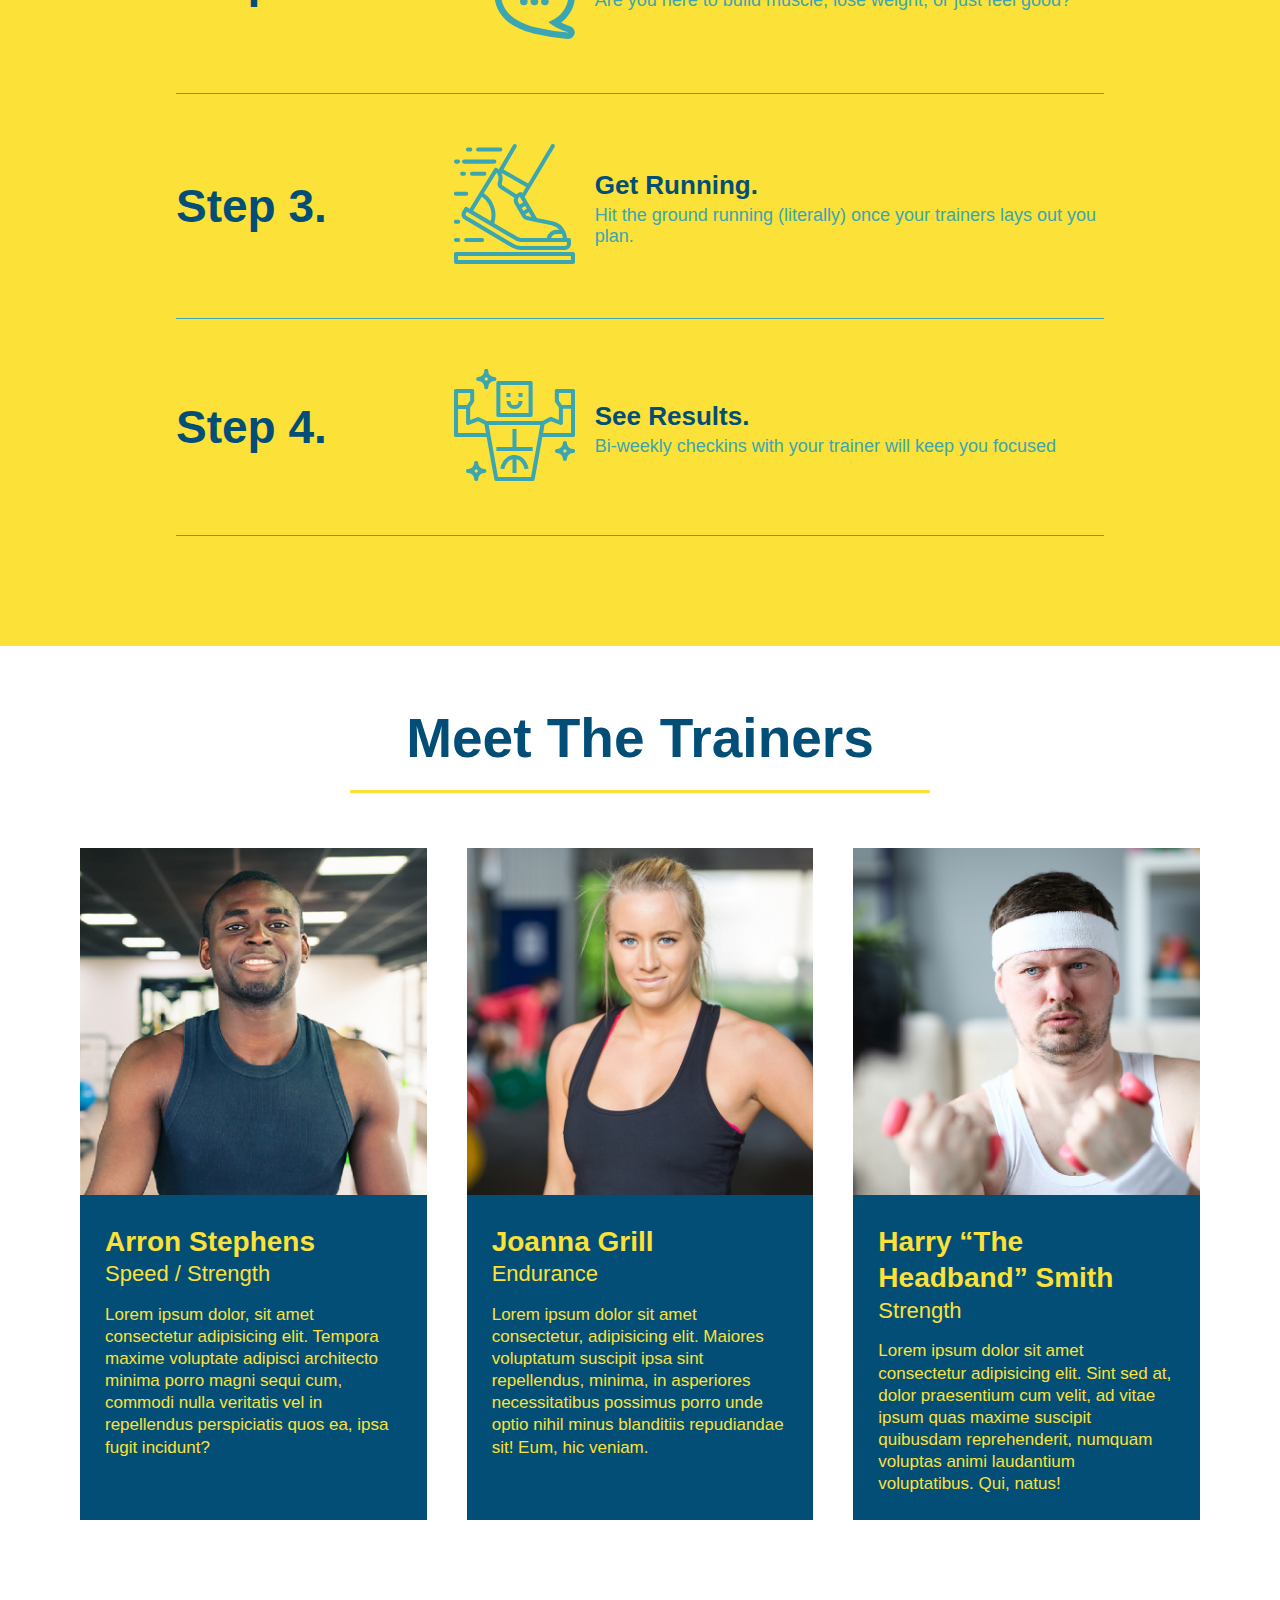
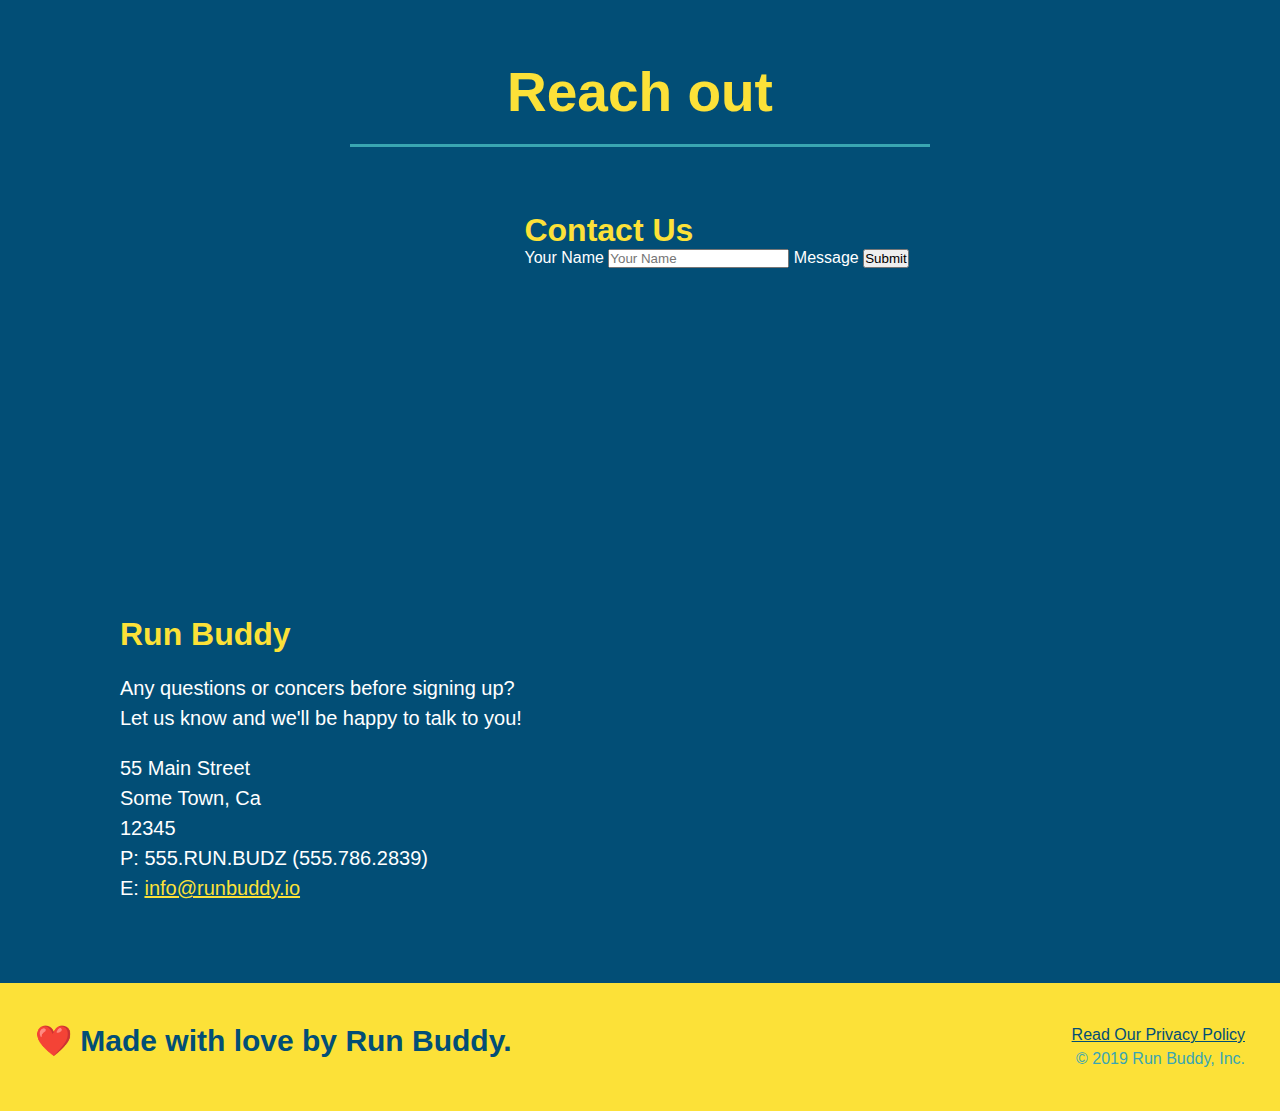
==== commit 54486201: "add flexbox to the trainers" ====
--- a/index.html
+++ b/index.html
@@ -141,18 +141,19 @@
     </section>
 
     <!-- "meet the trainers" section -->
-    <section id="your-trainers" class="trainers">
+    <section id="your-trainers">
         <div class="flex-row">
             <h2 class="section-title primary-border">
                 Meet The Trainers
             </h2>
         </div>
+        <div class="trainers">
         <!-- first trainer bio -->
         <article class="trainer">
             <img src="./assets/images/trainer-1.jpg" alt="Arron Stephens in his workout clothes, ready to pump iron" />
-            <div class="trainer-bio text-left">
-                <h3>Arron Stephens</h3>
-                <h4>Speed / Strength</h4>
+            <div class="trainer-bio">
+                <h3 class="trainer-name">Arron Stephens</h3>
+                <h4 class="trainer-role">Speed / Strength</h4>
                 <p>
                     Lorem ipsum dolor, sit amet consectetur adipisicing elit. Tempora maxime voluptate adipisci architecto minima porro magni sequi cum, commodi nulla veritatis vel in repellendus perspiciatis quos ea, ipsa fugit incidunt?
                 </p>
@@ -160,27 +161,28 @@
         </article>
         <!-- second trainer bio -->
         <article class="trainer">
-        <div class="trainer-bio text-right">
-            <h3>Joanna Grill</h3>
-            <h4>Endurance</h4>
-            <p>
-                Lorem ipsum dolor sit amet consectetur, adipisicing elit. Maiores voluptatum suscipit ipsa sint repellendus, minima, in asperiores necessitatibus possimus porro unde optio nihil minus blanditiis repudiandae sit! Eum, hic veniam.
-            </p>
-        </div>
-        <img src="./assets/images/trainer-2.jpg" alt="Joanna Grill in her workout clothes, ready to pump iron" />
-    </article>
+            <img src="./assets/images/trainer-2.jpg" alt="Joanna Grill in her workout clothes, ready to pump iron" />
+            <div class="trainer-bio">
+                <h3 class="trainer-name">Joanna Grill</h3>
+                <h4 class="trainer-role">Endurance</h4>
+                <p>
+                    Lorem ipsum dolor sit amet consectetur, adipisicing elit. Maiores voluptatum suscipit ipsa sint repellendus, minima, in asperiores necessitatibus possimus porro unde optio nihil minus blanditiis repudiandae sit! Eum, hic veniam.
+                </p>
+            </div>
+        </article>
     <!-- third trainer bio -->
-    <article class="trainer">
-        <img src="./assets/images/trainer-3.jpg" alt="Harry Smith in ther workout clothes, ready to pump iron" />
-        <div class="trainer-bio text-left">
-            <h3>Harry <q>The Headband</q> Smith</h3>
-            <h4>Strength</h4>
-            <p>
-                Lorem ipsum dolor sit amet consectetur adipisicing elit. Sint sed at, dolor praesentium cum velit, ad vitae ipsum quas maxime suscipit quibusdam reprehenderit, numquam voluptas animi laudantium voluptatibus. Qui, natus!
-            </p>
-        </div>
-    </article>
-  </section>
+        <article class="trainer">
+            <img src="./assets/images/trainer-3.jpg" alt="Harry Smith in ther workout clothes, ready to pump iron" />
+            <div class="trainer-bio">
+                <h3 class="trainer-name">Harry <q>The Headband</q> Smith</h3>
+                <h4 class="trainer-role">Strength</h4>
+                <p>
+                    Lorem ipsum dolor sit amet consectetur adipisicing elit. Sint sed at, dolor praesentium cum velit, ad vitae ipsum quas maxime suscipit quibusdam reprehenderit, numquam voluptas animi laudantium voluptatibus. Qui, natus!
+                </p>
+            </div>
+        </article>
+        </div>
+    </section>
     <!-- "reach out" section -->
     <section id="reach-out" class="contact">
         <div class="flex-row">
--- a/assets/css/style.css
+++ b/assets/css/style.css
@@ -192,34 +192,37 @@
     color: #39a6b2;
     font-size: 18px;
 }
+.trainers {
+    width: 100%;
+    margin: 0 auto;
+    display: flex;
+    flex-wrap: wrap;
+    justify-content: space-around;
+}
 .trainer {
-    width: 900px;
-    margin: 0 auto 30px auto;
+    margin: 20px;
+    flex: 1;
     background: #024e76;
     color: #fce138;
-    overflow: auto;
+    
 }
 .trainer img {
-    width: 35%;
-    float: left;
+    width: 100%;
 }
 .trainer-bio {
-    padding: 35px;
-    float: left;
-    width: 65%;
+    padding: 25px;
+    line-height: 1.3;
 }
 .trainer-bio h3 {
-    font-size: 32px;
-    margin-bottom: 8px;
+    font-size: 28px;
 }
 .trainer-bio h4 {
     font-weight: lighter;
-    font-size: 26px;
-    margin-bottom: 25px;
+    font-size: 22px;
+    margin-bottom: 15px;
 }
 .trainer-bio p {
     font-size: 17px;
-    line-height: 1.3;
 }
 .text-left {
     text-align: left;
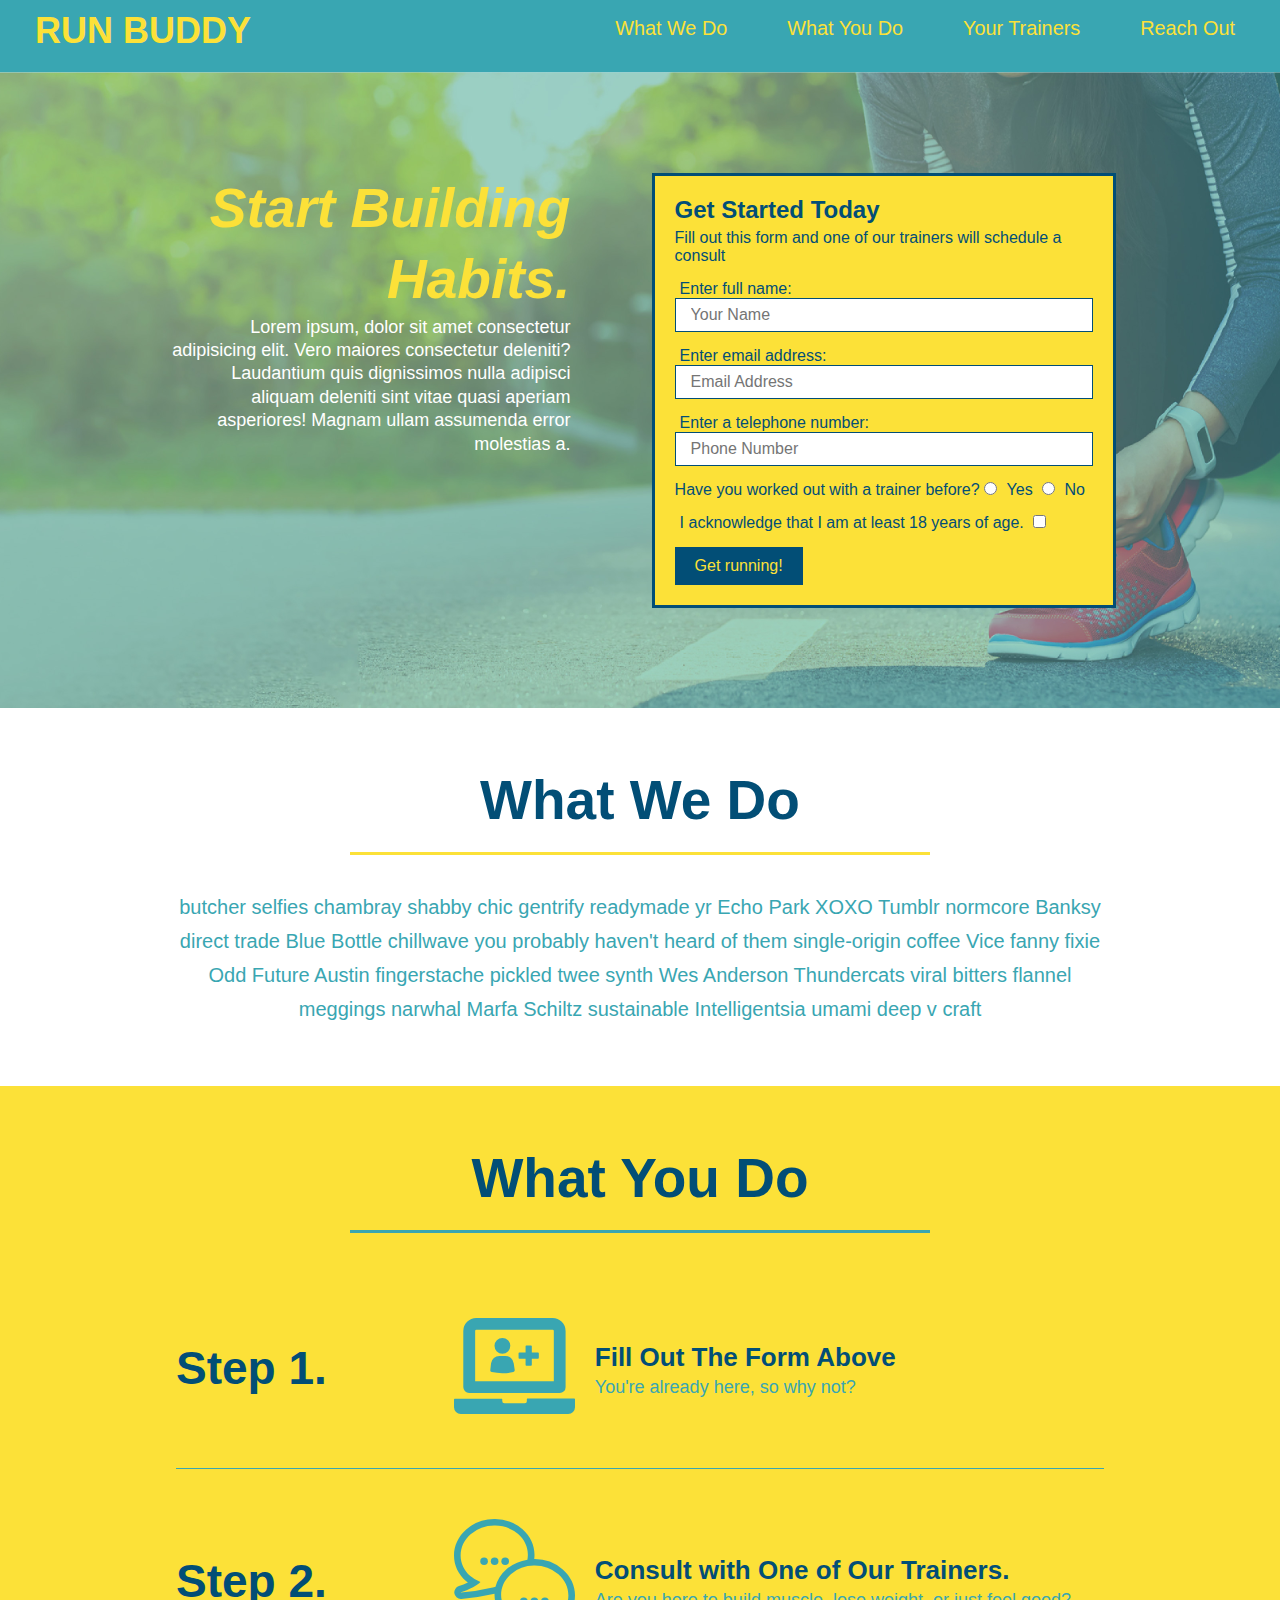
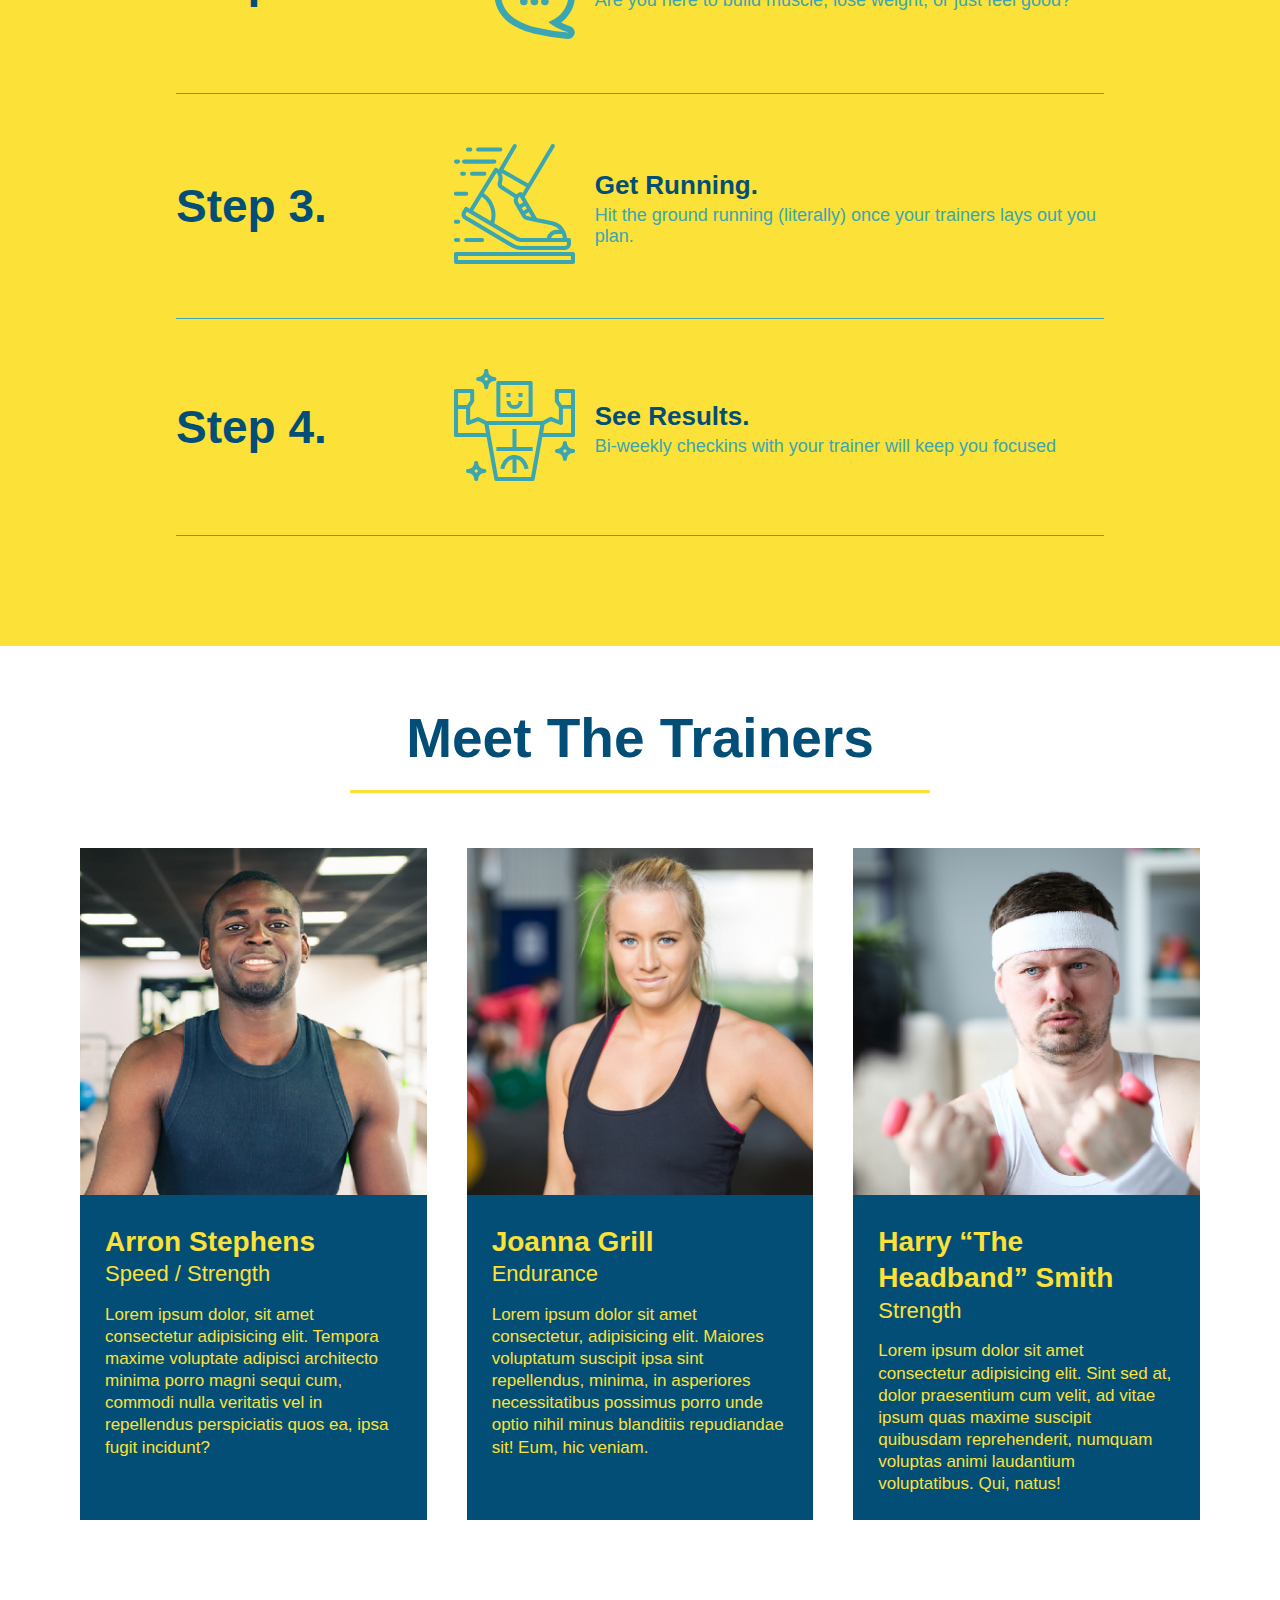
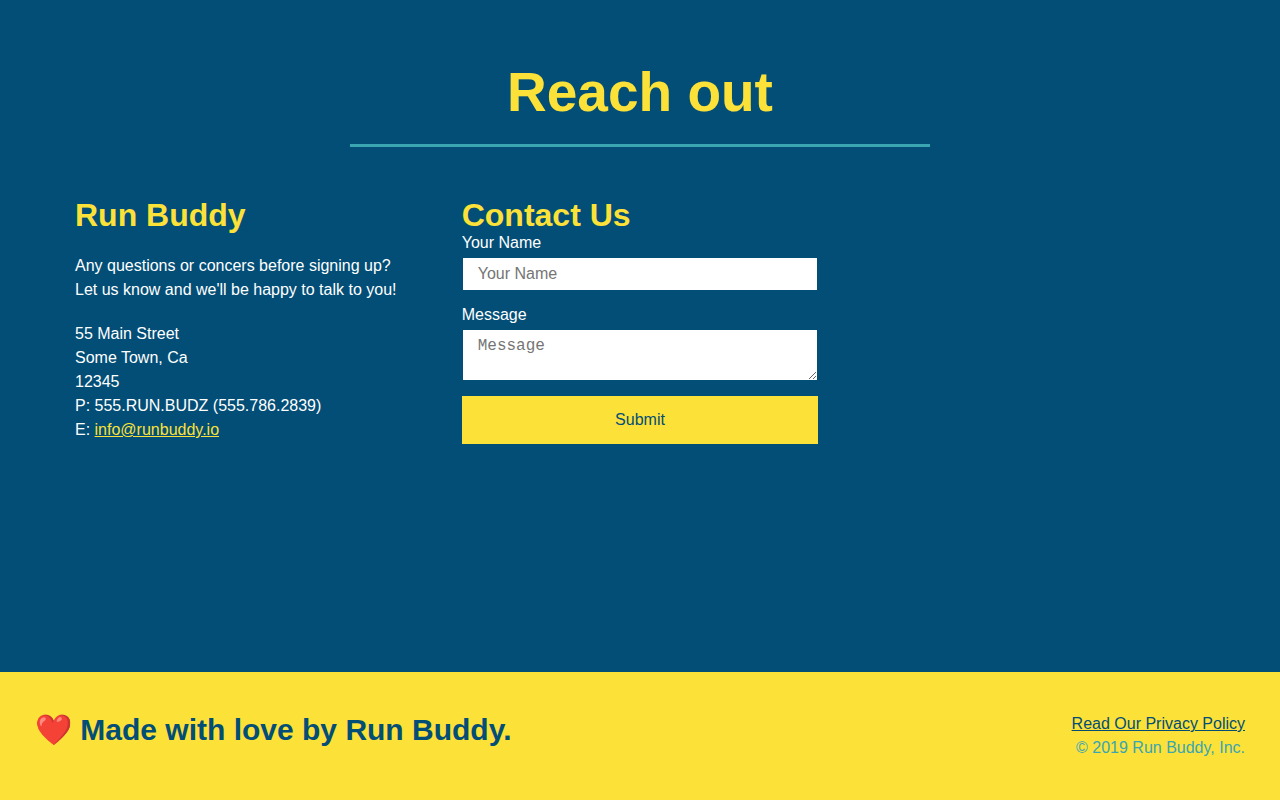
==== commit b103258a: "added flexbox to the reach out section" ====
--- a/index.html
+++ b/index.html
@@ -191,32 +191,14 @@
             </h2>
         </div>
                 <div class="contact-info">
-                    <iframe 
-                    src="https://www.google.com/maps/embed?pb=!1m18!1m12!1m3!1d3353.3961622628053!2d-96.80903728591376!3d32.8082666897008!2m3!1f0!2f0!3f0!3m2!1i1024!2i768!4f13.1!3m3!1m2!1s0x864e9ecc1515da8d%3A0x622ce453df2167d9!2s3604%20Cedar%20Springs%20Rd%2C%20Dallas%2C%20TX%2075219!5e0!3m2!1sen!2sus!4v1584833626207!5m2!1sen!2sus"
-                    frameborder="0"
-                    style="border:0"
-                    allowfullscreen
-                    >   
-                    </iframe>
-                <div class="contact-form">
-                    <h3>Contact Us</h3>
-                    <form>
-                        <label for="contact-name">Your Name</label>
-                        <input type="text" id="contact-name" placeholder="Your Name" />
-                        
-                        <label for="contact-message">Message</label>
-                        <textarena id="contact-message" placeholder="Message"></textarena>
-                    
-                        <button type="submit">Submit</button>
-                    </form>
-                </div>
-                <div>
+                    <div>
                     <h3>Run Buddy</h3>
                     <p>
                         Any questions or concers before signing up?
                         <br />
                         Let us know and we'll be happy to talk to you!
                     </p>
+
                     <address>
                     55 Main Street <br/>
                     Some Town, Ca <br/>
@@ -224,7 +206,25 @@
                     P: 555.RUN.BUDZ (555.786.2839)<br />
                     E: <a href="malito:info@runbuddy.io">info@runbuddy.io</a>
                     </address>
-                </div>
+
+                </div>
+
+                <div class="contact-form">
+                    <h3>Contact Us</h3>
+                        <form>
+                            <label for="contact-name">Your Name</label>
+                            <input type="text" id="contact-name" placeholder="Your Name" />
+                    
+                            <label for="contact-message">Message</label>
+                            <textarea id="contact-message" placeholder="Message"></textarea>
+                        
+                            <button type="submit">Submit</button>
+                        </form>
+                    </div>
+
+                    <iframe 
+                    src="https://www.google.com/maps/embed?pb=!1m18!1m12!1m3!1d3353.3961622628053!2d-96.80903728591376!3d32.8082666897008!2m3!1f0!2f0!3f0!3m2!1i1024!2i768!4f13.1!3m3!1m2!1s0x864e9ecc1515da8d%3A0x622ce453df2167d9!2s3604%20Cedar%20Springs%20Rd%2C%20Dallas%2C%20TX%2075219!5e0!3m2!1sen!2sus!4v1584833626207!5m2!1sen!2sus"
+                    frameborder="0" style="border:0" allowfullscreen></iframe>
             </div>
     </section>
 
--- a/assets/css/style.css
+++ b/assets/css/style.css
@@ -237,16 +237,15 @@
 .contact h2 {
     color: #fce138;
 }
+.contact-info {
+    display: flex;
+    justify-content: space-between;
+    flex-wrap: wrap;
+}
 .contact-info iframe {
-    width: 400px;
     height: 400px;
 }
 .contact-info div {
-    width: 410px;
-    display: inline-block;
-    vertical-align: top;
-    text-align: left;
-    margin: 30px 0 0 60px;
     color: white;
 }
 .contact-info h3 {
@@ -256,13 +255,35 @@
 .contact-info p, .contact-info address {
     margin: 20px 0;
     line-height: 1.5;
-    font-size: 20px;
+    font-size: 16px;
     font-style: normal;
 }
-
+.contact-form input, .contact-form textarea {
+    border: 1px solid #024e76;
+    display: block;
+    padding: 7px 15px;
+    font-size: 16px;
+    color: #024e76;
+    width: 100%;
+    margin-bottom: 15px;
+    margin-top: 5px;
+}
+.contact-form button {
+    width: 100%;
+    border: none;
+    background: #fce138;
+    color: #024e76;
+    text-align: center;
+    padding: 15px 0;
+    font-size: 16px;
+}
 .contact-info a {
     color: #fce138;
 }
+.contact-info > * {
+    flex:1;
+    margin: 15px;
+}
 /* REACH OUT STYLES END */
 
 .flex-row {
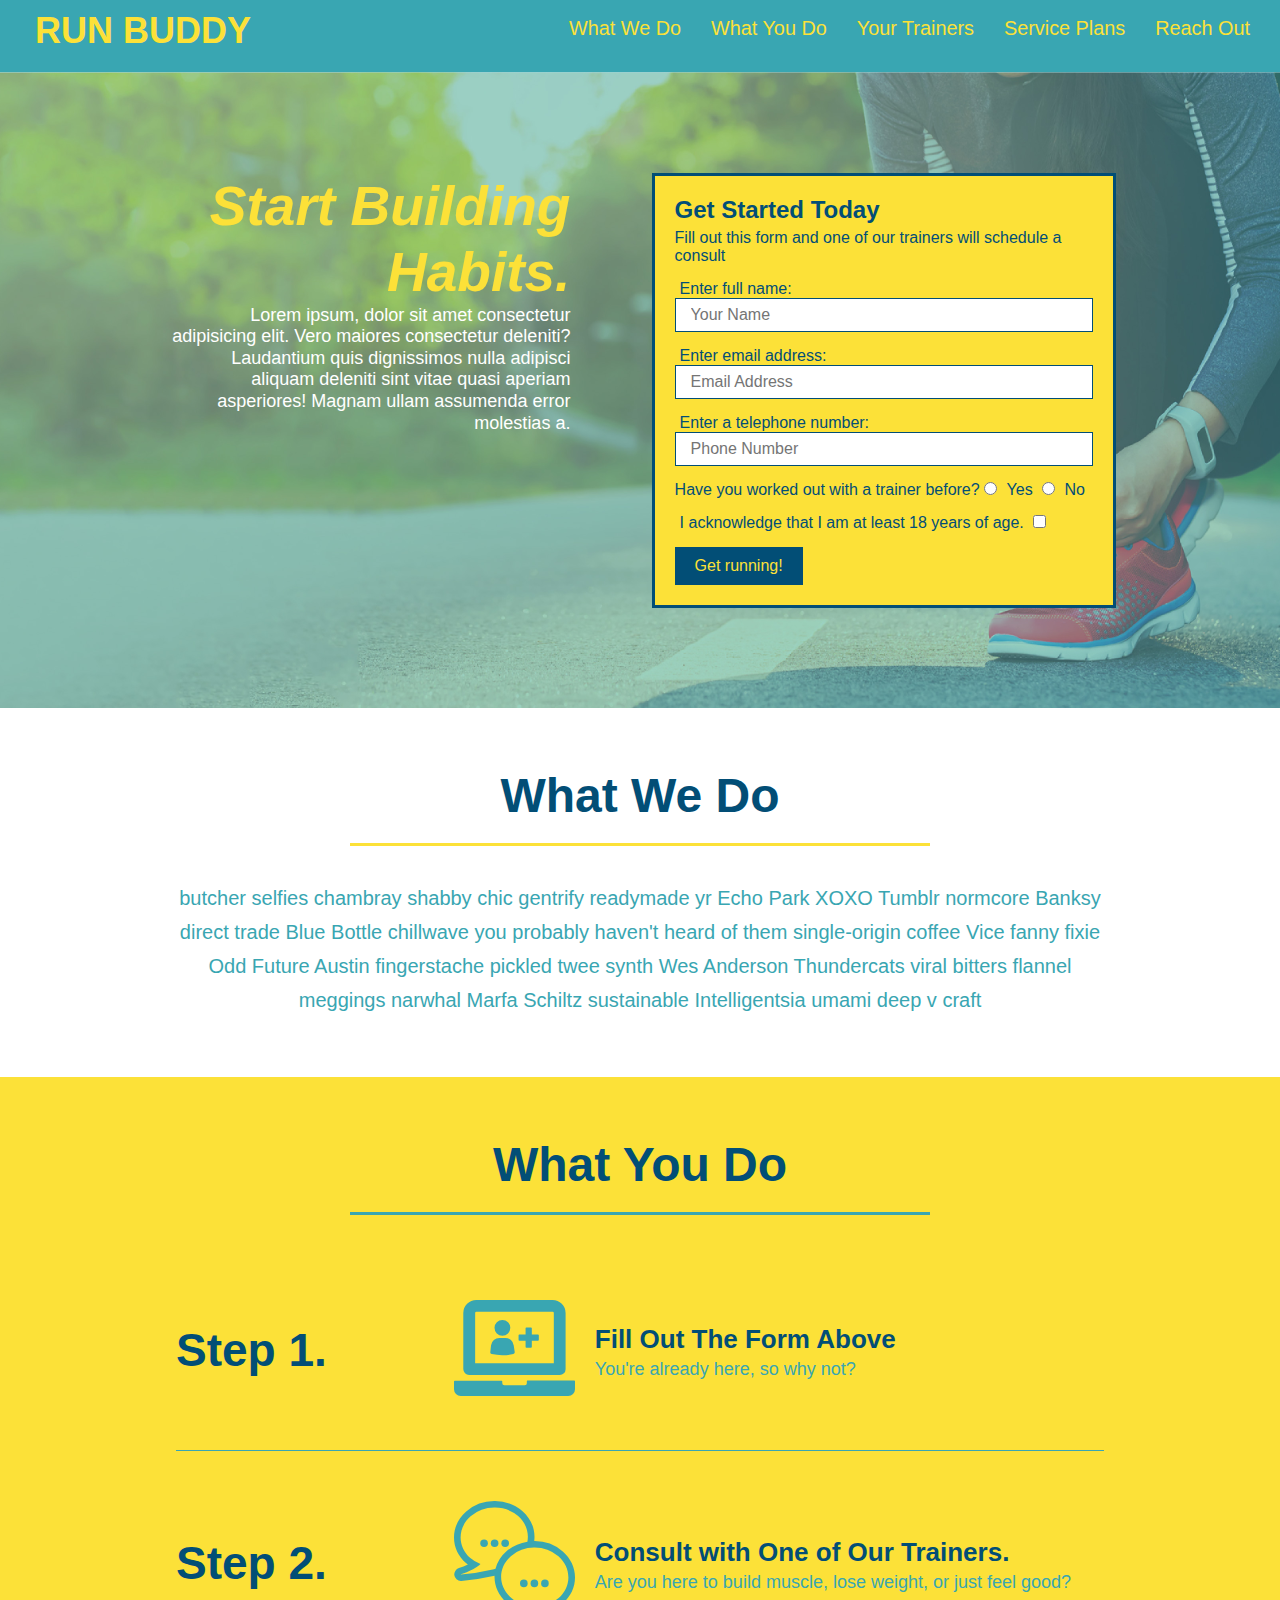
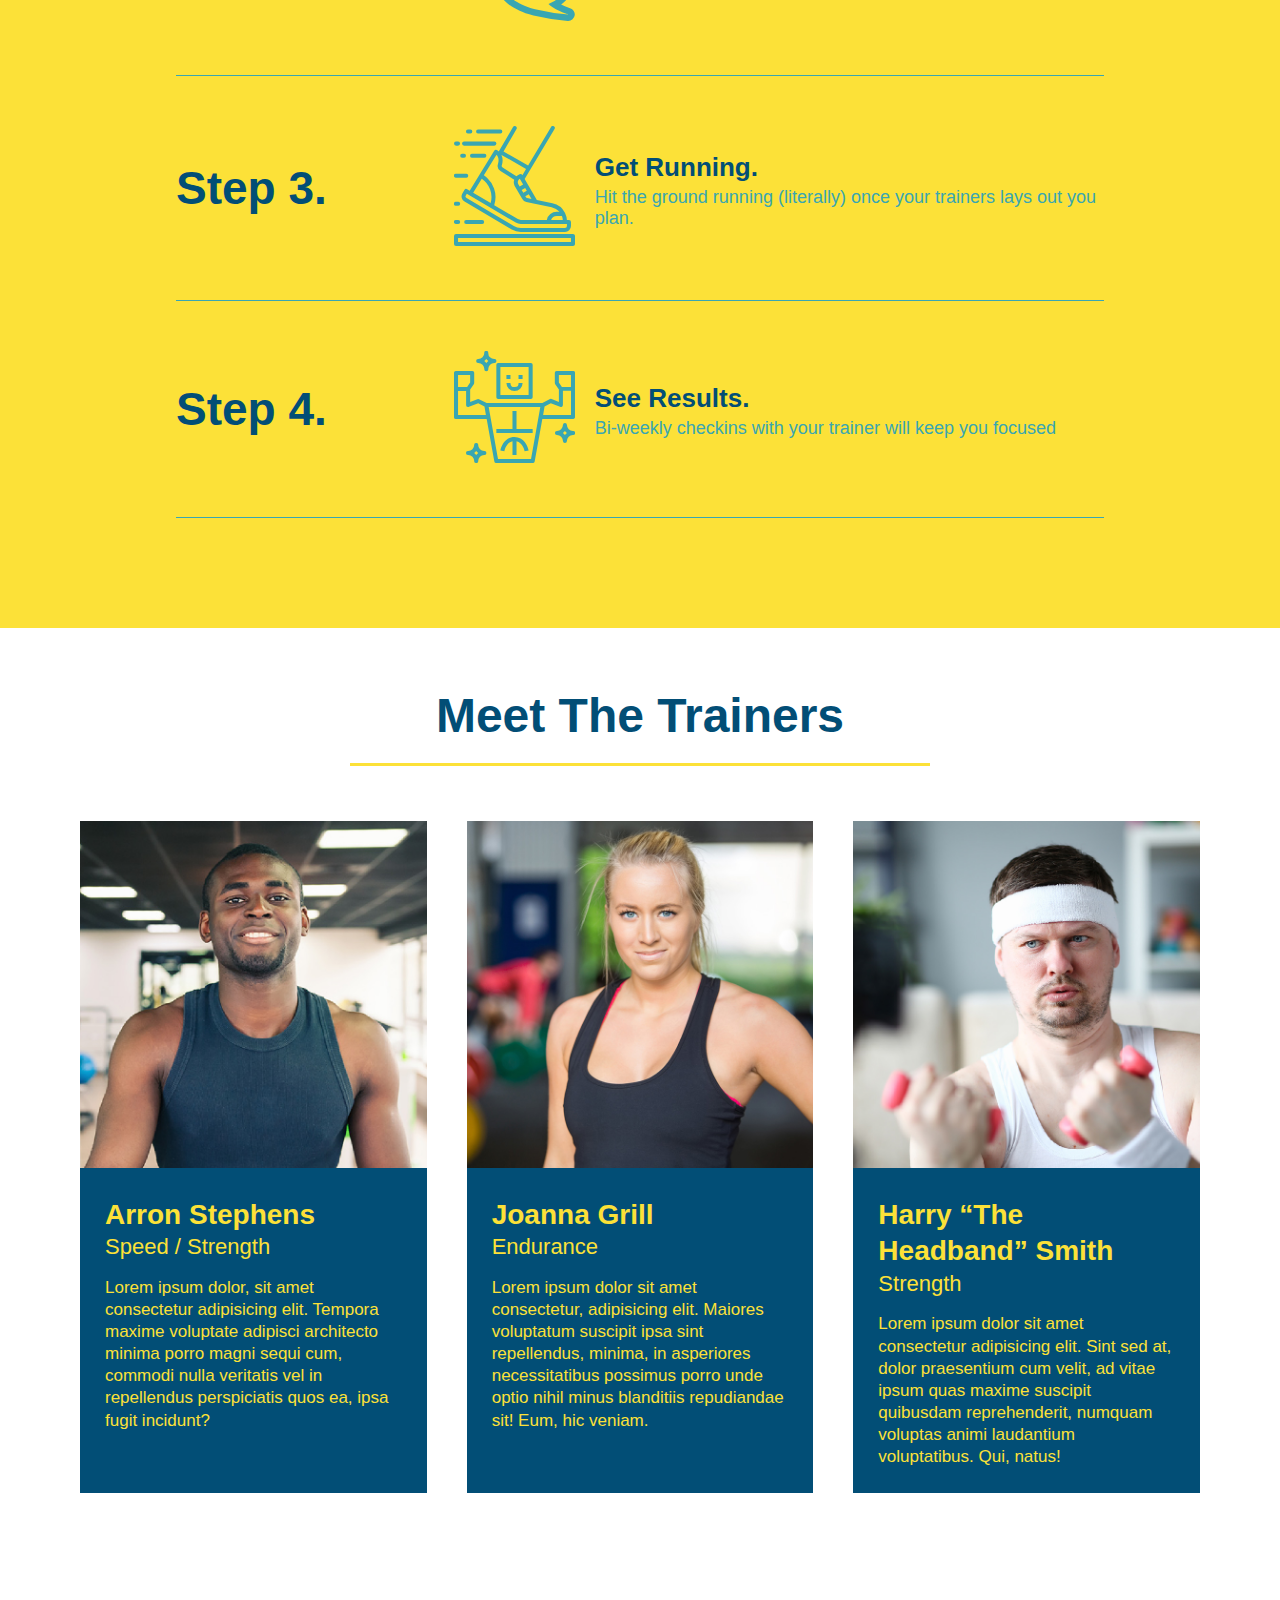
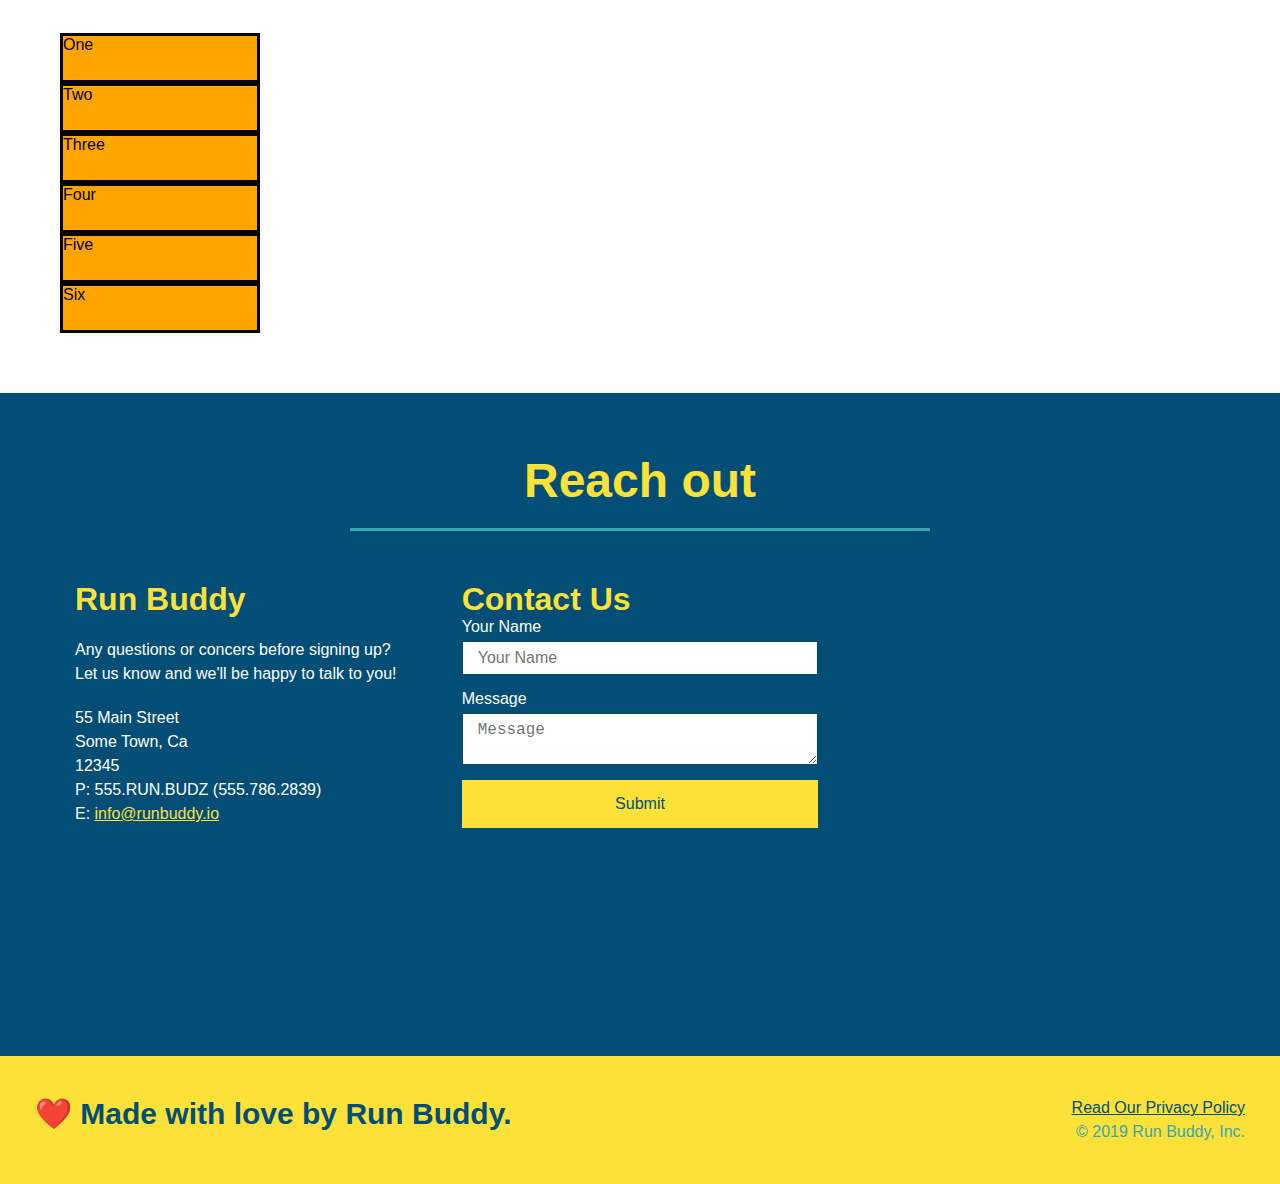
==== commit 85fae5df: "added grit example" ====
--- a/index.html
+++ b/index.html
@@ -2,6 +2,7 @@
 <html lang="en">
 <head>
     <meta charset="UTF-8">
+    <meta name="viewport" content="width=device-width, initial-scale=1.0" />
     <title>Run Buddy</title>
     <link rel="stylesheet" href="./assets/css/style.css" />
 </head>
@@ -26,6 +27,9 @@
                     <a href="#your-trainers">Your Trainers</a>
                 </li>
                 <li>
+                    <a href="#service-plans">Service Plans</a>
+                </li>
+                <li>
                     <a href="#reach-out">Reach Out</a>
                 </li>
             </ul>
@@ -181,6 +185,17 @@
                 </p>
             </div>
         </article>
+        </div>
+    </section>
+    <!-- "servicde-plans" section -->
+    <section id="service plans" class="services">
+        <div class="service-grid-container">
+            <div class="service-grid-item">One</div>
+            <div class="service-grid-item">Two</div>
+            <div class="service-grid-item">Three</div>
+            <div class="service-grid-item">Four</div>
+            <div class="service-grid-item">Five</div>
+            <div class="service-grid-item">Six</div>
         </div>
     </section>
     <!-- "reach out" section -->
--- a/assets/css/style.css
+++ b/assets/css/style.css
@@ -40,7 +40,7 @@
     list-style: none;
 }
 header nav ul li a {
-    margin: 0 30px;
+    padding: 10px 15px;
     font-weight: lighter;
     font-size: 1.55vw;
 }
@@ -74,6 +74,7 @@
     display: flex;
     justify-content: center;
     flex-wrap: wrap;
+    align-items: flex-start;
 }
 .hero-cta {
     width: 35%;
@@ -81,7 +82,7 @@
     margin: 3.5%;
     color: #fff;
     font-size: 18px;
-    line-height: 1.3;
+    line-height: 1.2;
 }
 .hero-cta h2 {
     font-style: italic;
@@ -138,7 +139,7 @@
     background: #fce138;
 }
 .section-title {
-    font-size: 55px;
+    font-size: 48px;
     color: #024e76;
     border-bottom: 3px solid;
     padding-bottom: 20px;
@@ -230,6 +231,20 @@
 .text-right{
     text-align: right;
 }
+
+/* Service Plan Styles Start */
+.service-grid-container {
+    display:grid;
+}
+.service-grid-item {
+    width: 200px;
+    height: 50px;
+    background-color: orange;
+    border: solid;
+    color: black;
+}
+/* Service Plan Styles End */
+
 /* REACH OUT STYLES START */
 .contact {
     background: #024e76;
@@ -288,4 +303,95 @@
 
 .flex-row {
     display: flex;
-}+}
+
+/* MEDIA QUERY FOR SMALLER DESKTOP SCREENS AND SMALLER */
+@media screen and (max-width: 980px) {
+   header {
+       padding-bottom: 0;
+       justify-content: center;
+   } 
+   header h1 {
+       width: 100%;
+       text-align: center;
+   }
+
+   header nav ul li a {
+       font-size: 20px;
+   }
+
+   .hero-cta, .hero-form {
+       width: 100%;
+   }
+
+   .hero-cta {
+       text-align: center;
+   }
+
+   .section-title {
+       width: 80%;
+   }
+
+   .trainer {
+       flex: 0 70%;
+   }
+
+   .contact-info iframe{
+       flex: 1 100%;
+   }
+
+   footer h2, footer div {
+       text-align: center;
+       width: 100%;
+   }
+}
+
+@media screen and (max-width: 768px) {
+    section{
+        padding: 30px 15px;
+    }
+    .step h3 {
+        flex: 1 100%;
+        text-align: center;
+    }
+
+    .step-info {
+        flex: 2 100%;
+        text-align: center;
+        justify-content: center;
+    }
+.step-img {
+    flex: 0 32%;
+    margin-right: 0;
+    margin-top: 15px;
+    margin-bottom: 15px;
+}
+.step-text {
+    flex: 100%;
+}
+}
+
+
+@media screen and (max-width: 575px) {
+    .hero-form button {
+        width: 100%;
+    }
+    .section-title {
+        width: 95%;
+    }
+    .intro p {
+        width: 100%;
+    }
+    .trainer {
+        flex: 0 100%;
+    }
+    .contact-info {
+        text-align: center;
+    }
+    .contact-info > * {
+        flex: 0 100%;
+    }
+    .contact-form {
+        order: 3;
+    }
+}
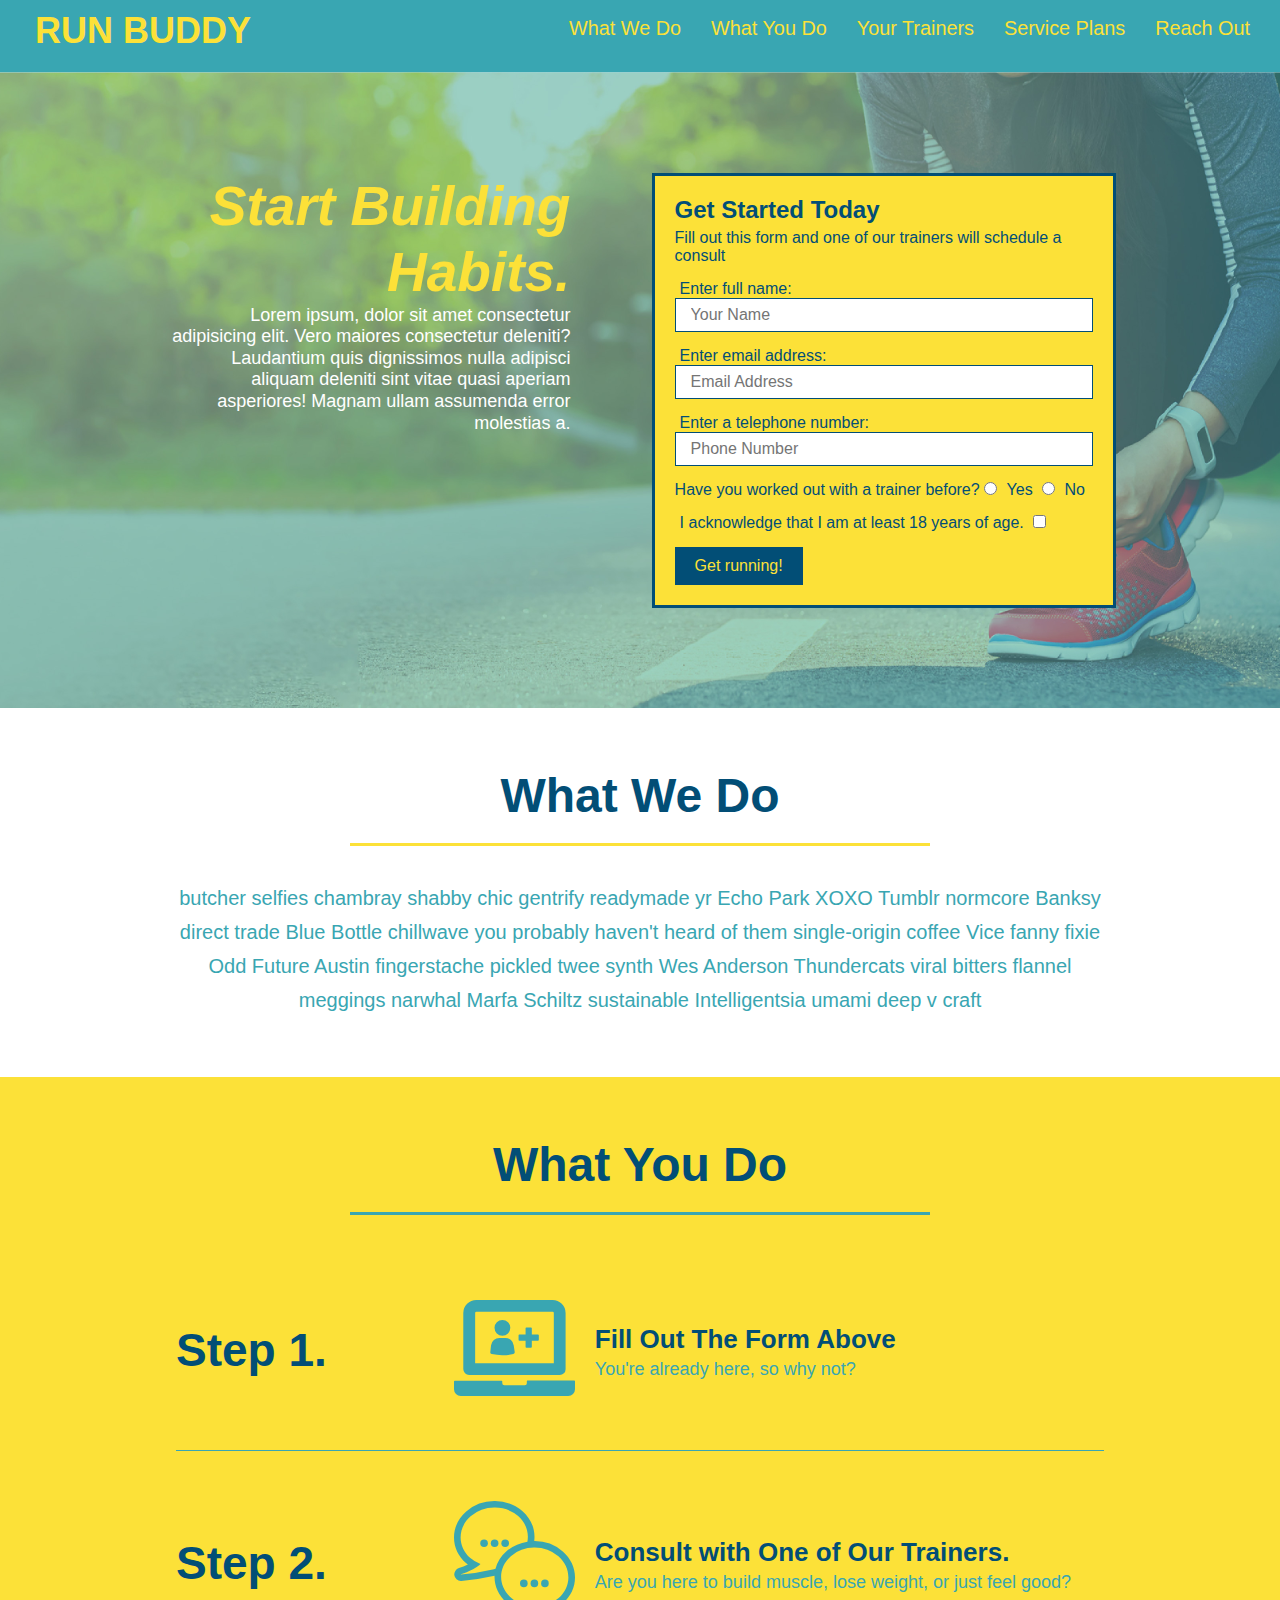
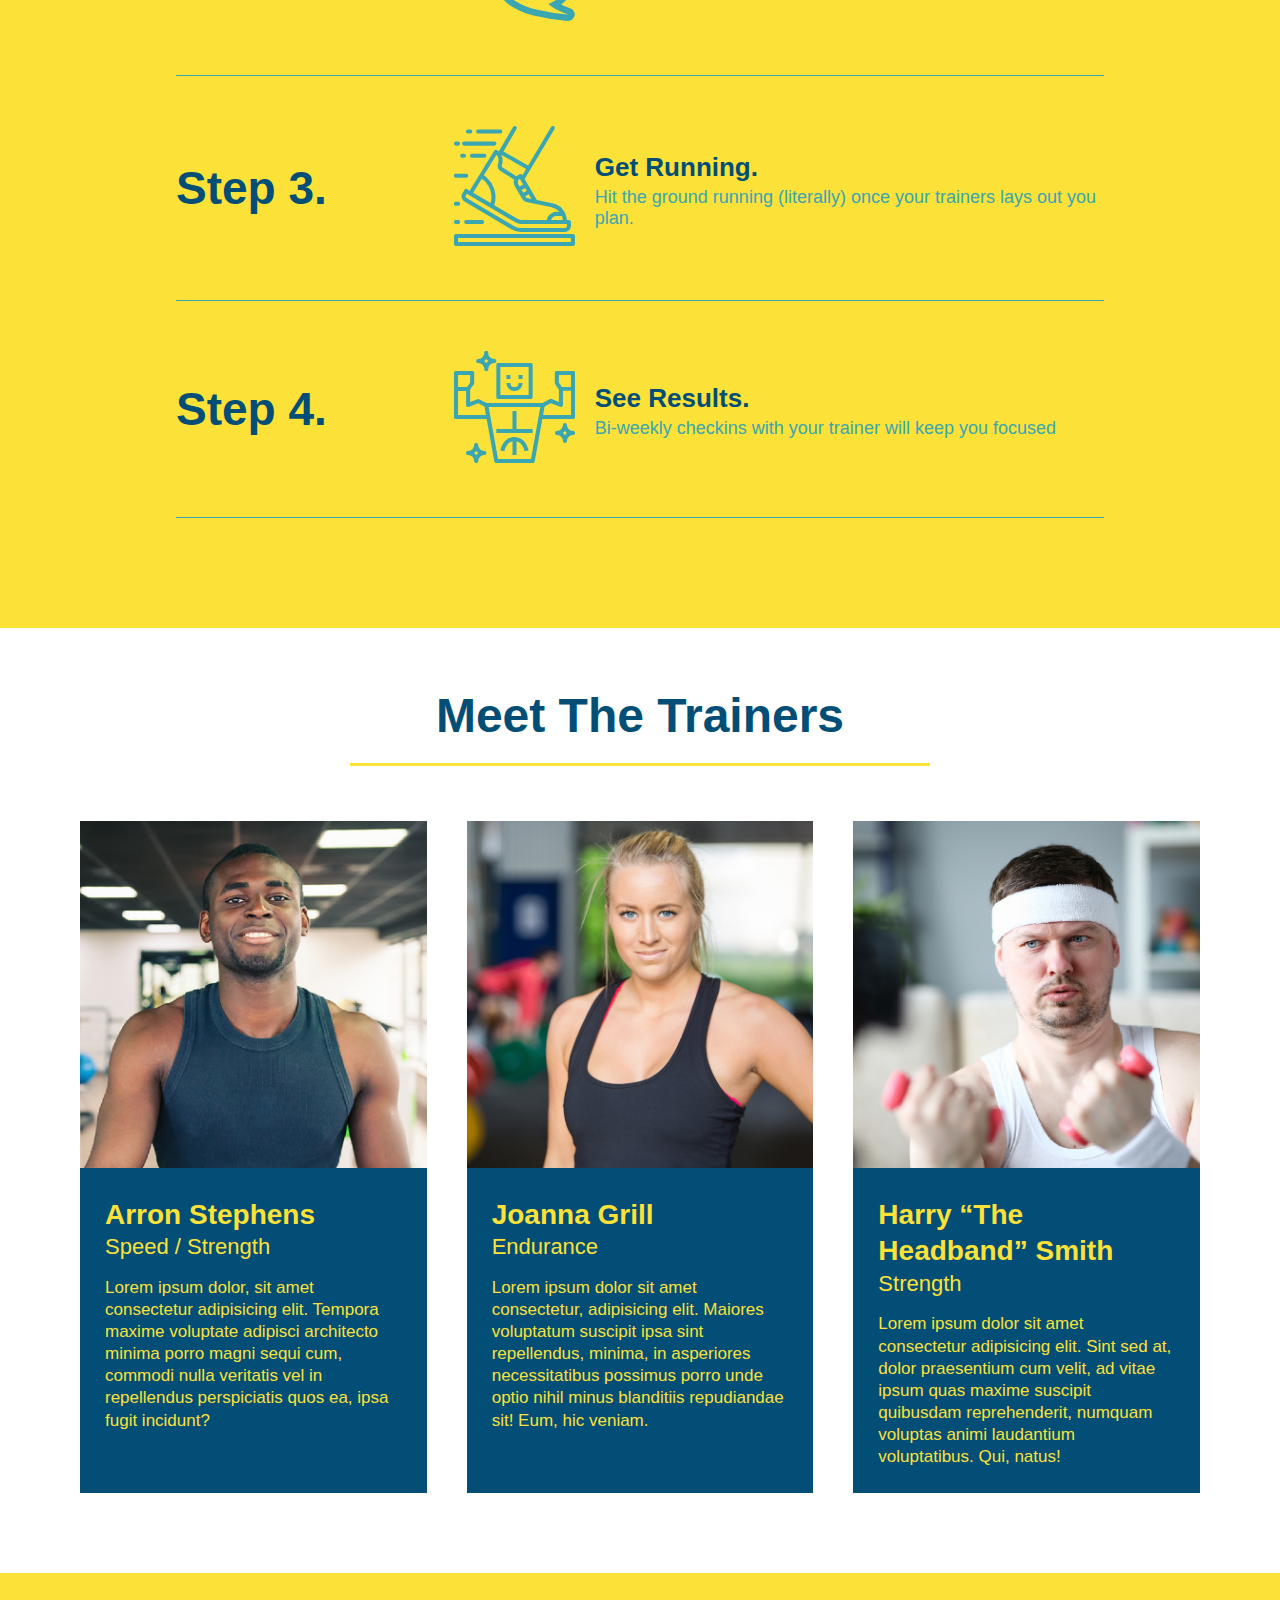
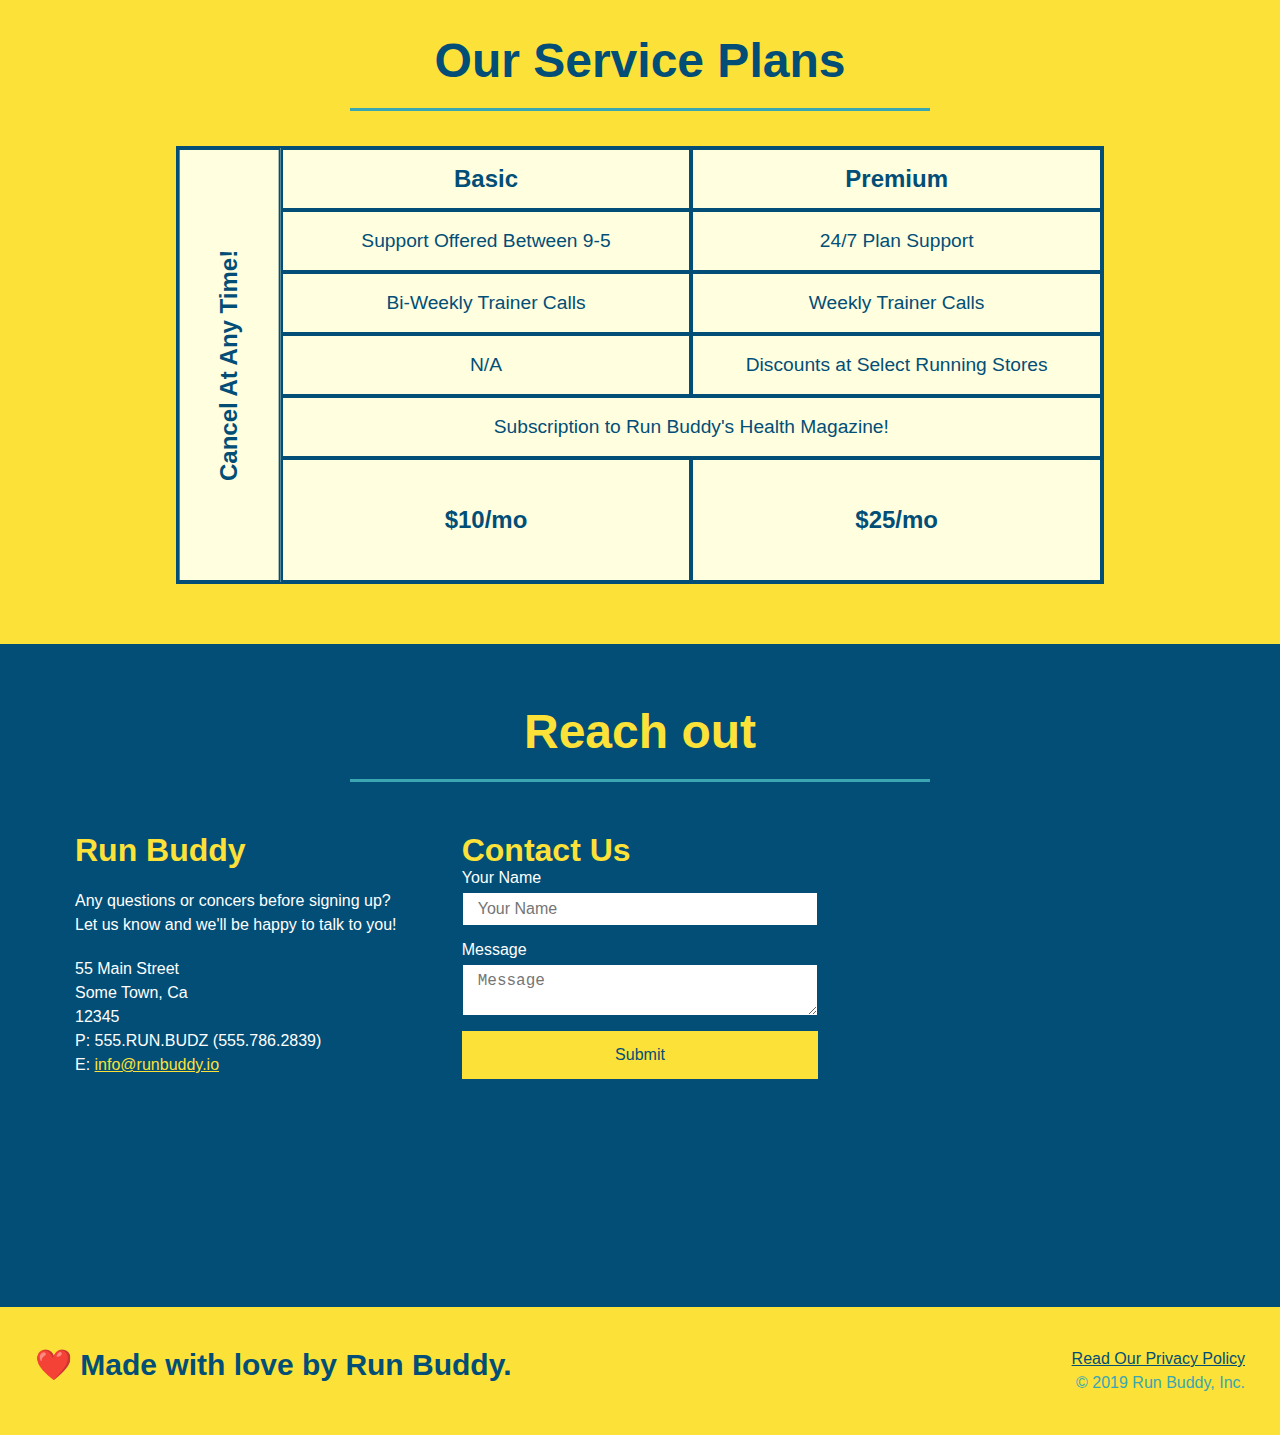
==== commit 03b144e5: "added service table comparison" ====
--- a/index.html
+++ b/index.html
@@ -189,13 +189,59 @@
     </section>
     <!-- "servicde-plans" section -->
     <section id="service plans" class="services">
+        <h2 class="section-title secondary-border">
+            Our Service Plans
+        </h2>
+        <div class="service-grid-wrapper">
         <div class="service-grid-container">
-            <div class="service-grid-item">One</div>
-            <div class="service-grid-item">Two</div>
-            <div class="service-grid-item">Three</div>
-            <div class="service-grid-item">Four</div>
-            <div class="service-grid-item">Five</div>
-            <div class="service-grid-item">Six</div>
+            <!-- Headers -->
+            <div class="service-grid-item grid-head basic">
+                Basic
+            </div>
+            <div class="service-grid-item grid-head premium">
+                Premium
+            </div>
+            <!-- Body -->
+            <div class="service-grid-item basic">
+                Support Offered Between 9-5
+            </div>
+
+            <div class="service-grid-item premium">
+                24/7 Plan Support
+            </div>
+
+            <div class="service-grid-item basic">
+                Bi-Weekly Trainer Calls
+            </div>
+
+            <div class="service-grid-item premium">
+                Weekly Trainer Calls
+            </div>
+
+            <div class="service-grid-item basic">
+                N/A
+            </div>
+
+            <div class="service-grid-item premium">
+                Discounts at Select Running Stores
+            </div>
+
+            <div class="service-grid-item both">
+                Subscription to Run Buddy's Health Magazine!
+            </div>
+
+            <div class="service-grid-item grid-price basic">
+                $10/mo
+            </div>
+
+            <div class="service-grid-item grid-price premium">
+                $25/mo
+            </div>
+
+            <div class="service-grid-item cancel">
+                Cancel At Any Time! 
+            </div>
+        </div>
         </div>
     </section>
     <!-- "reach out" section -->
--- a/assets/css/style.css
+++ b/assets/css/style.css
@@ -233,15 +233,55 @@
 }
 
 /* Service Plan Styles Start */
+.services{
+    background: #fce138;
+}
+.service-grid-wrapper {
+    display: flex;
+    width: 100%;
+    justify-content: center;
+}
+
 .service-grid-container {
-    display:grid;
-}
+    background: lightyellow;
+    width: 80%;
+    display: grid;
+    /* repeat(iterator, size) */
+    grid-template-columns: 1fr repeat(2, 4fr);
+    grid-template-rows: repeat(5, 1fr) 2fr;
+    border: 2px solid #024e76;
+    color: #024e76;
+    font-size: 1.2rem;
+}
+
 .service-grid-item {
-    width: 200px;
-    height: 50px;
-    background-color: orange;
-    border: solid;
-    color: black;
+    padding: 15px 0;
+    border: 2px solid #024e76;
+    display: flex;
+    align-items: center;
+    justify-content: center;
+    text-align: center;
+}
+
+/* specific match */
+.service-grid-item.basic{
+grid-column: 2 /span 1;
+}
+
+.service-grid-item.both {
+    grid-column: 2 / span 2;
+}
+
+.service-grid-item.cancel {
+    writing-mode: vertical-lr;
+    grid-column: 1;
+    grid-row: 1 /-1;
+    transform: rotate(180deg);
+}
+
+.grid-head, .grid-price, .service-grid-item.cancel {
+    font-size: 1.5rem;
+    font-weight: bold;
 }
 /* Service Plan Styles End */
 
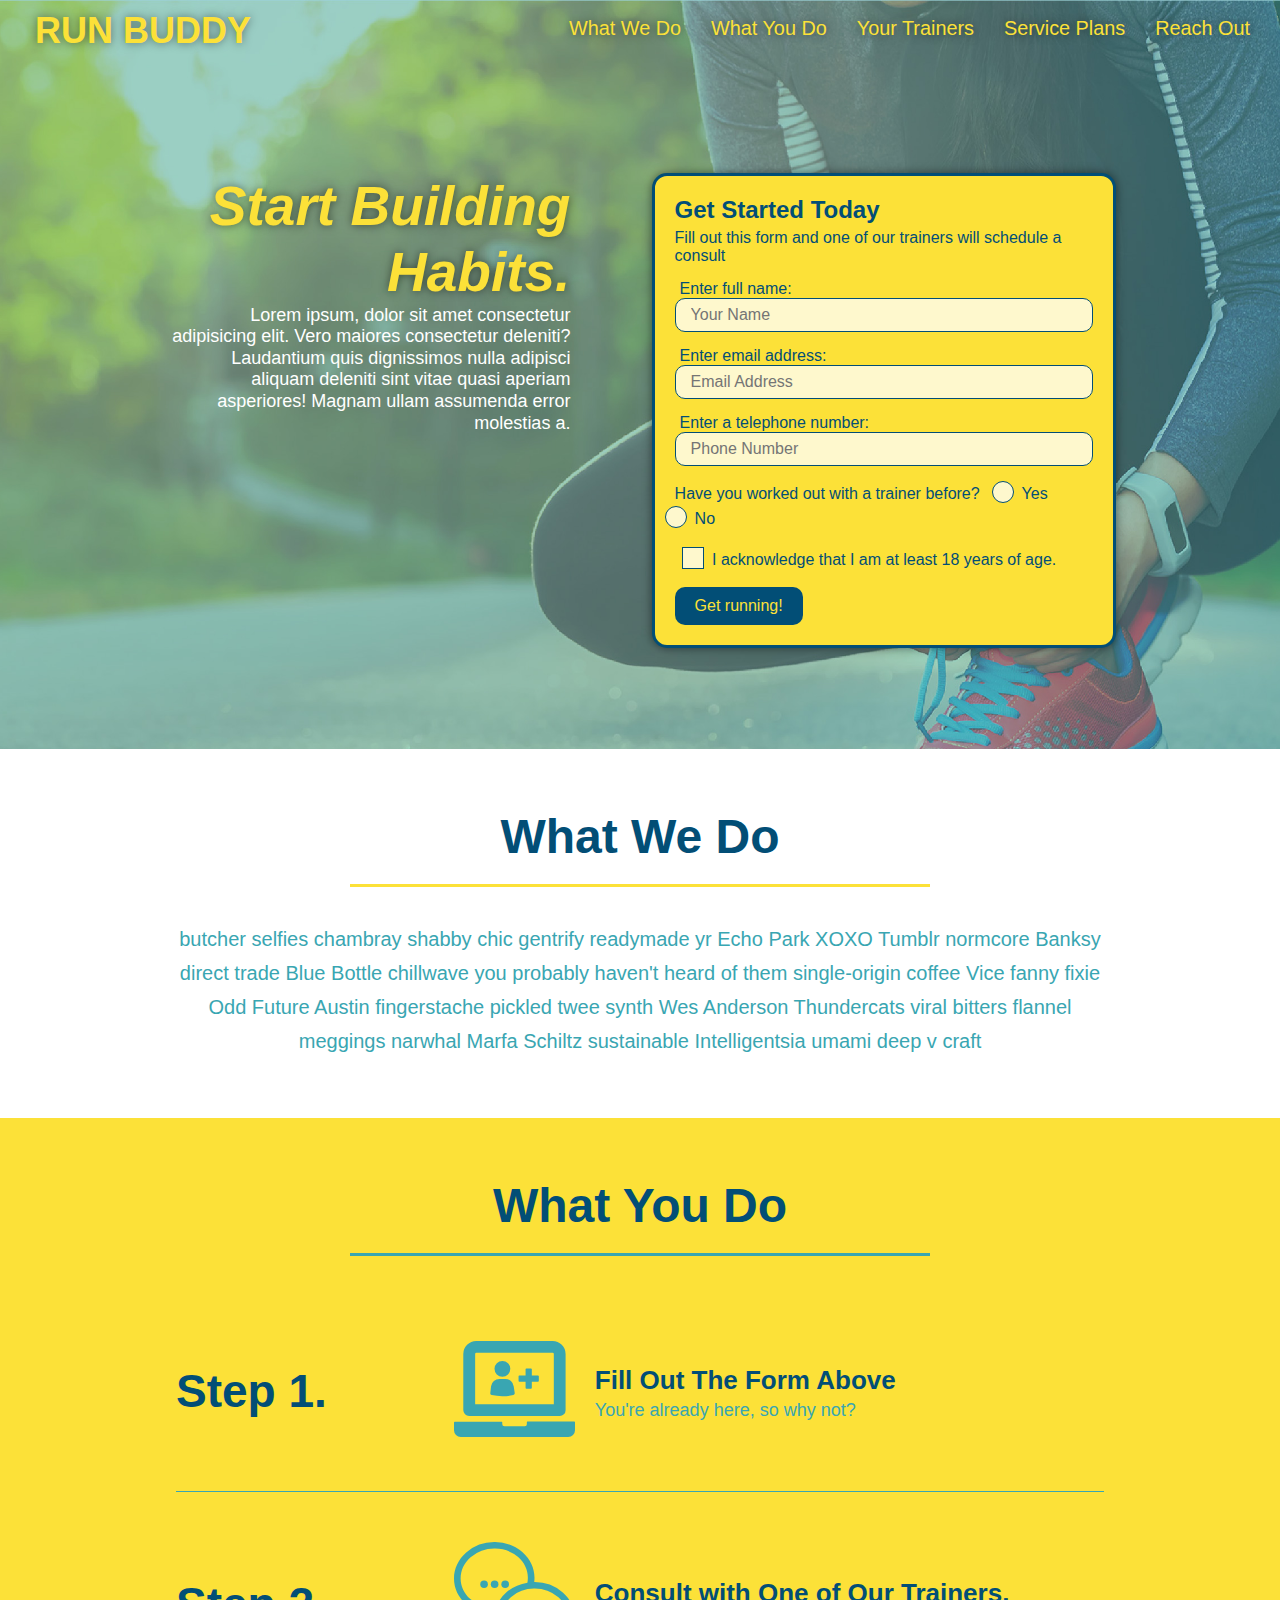
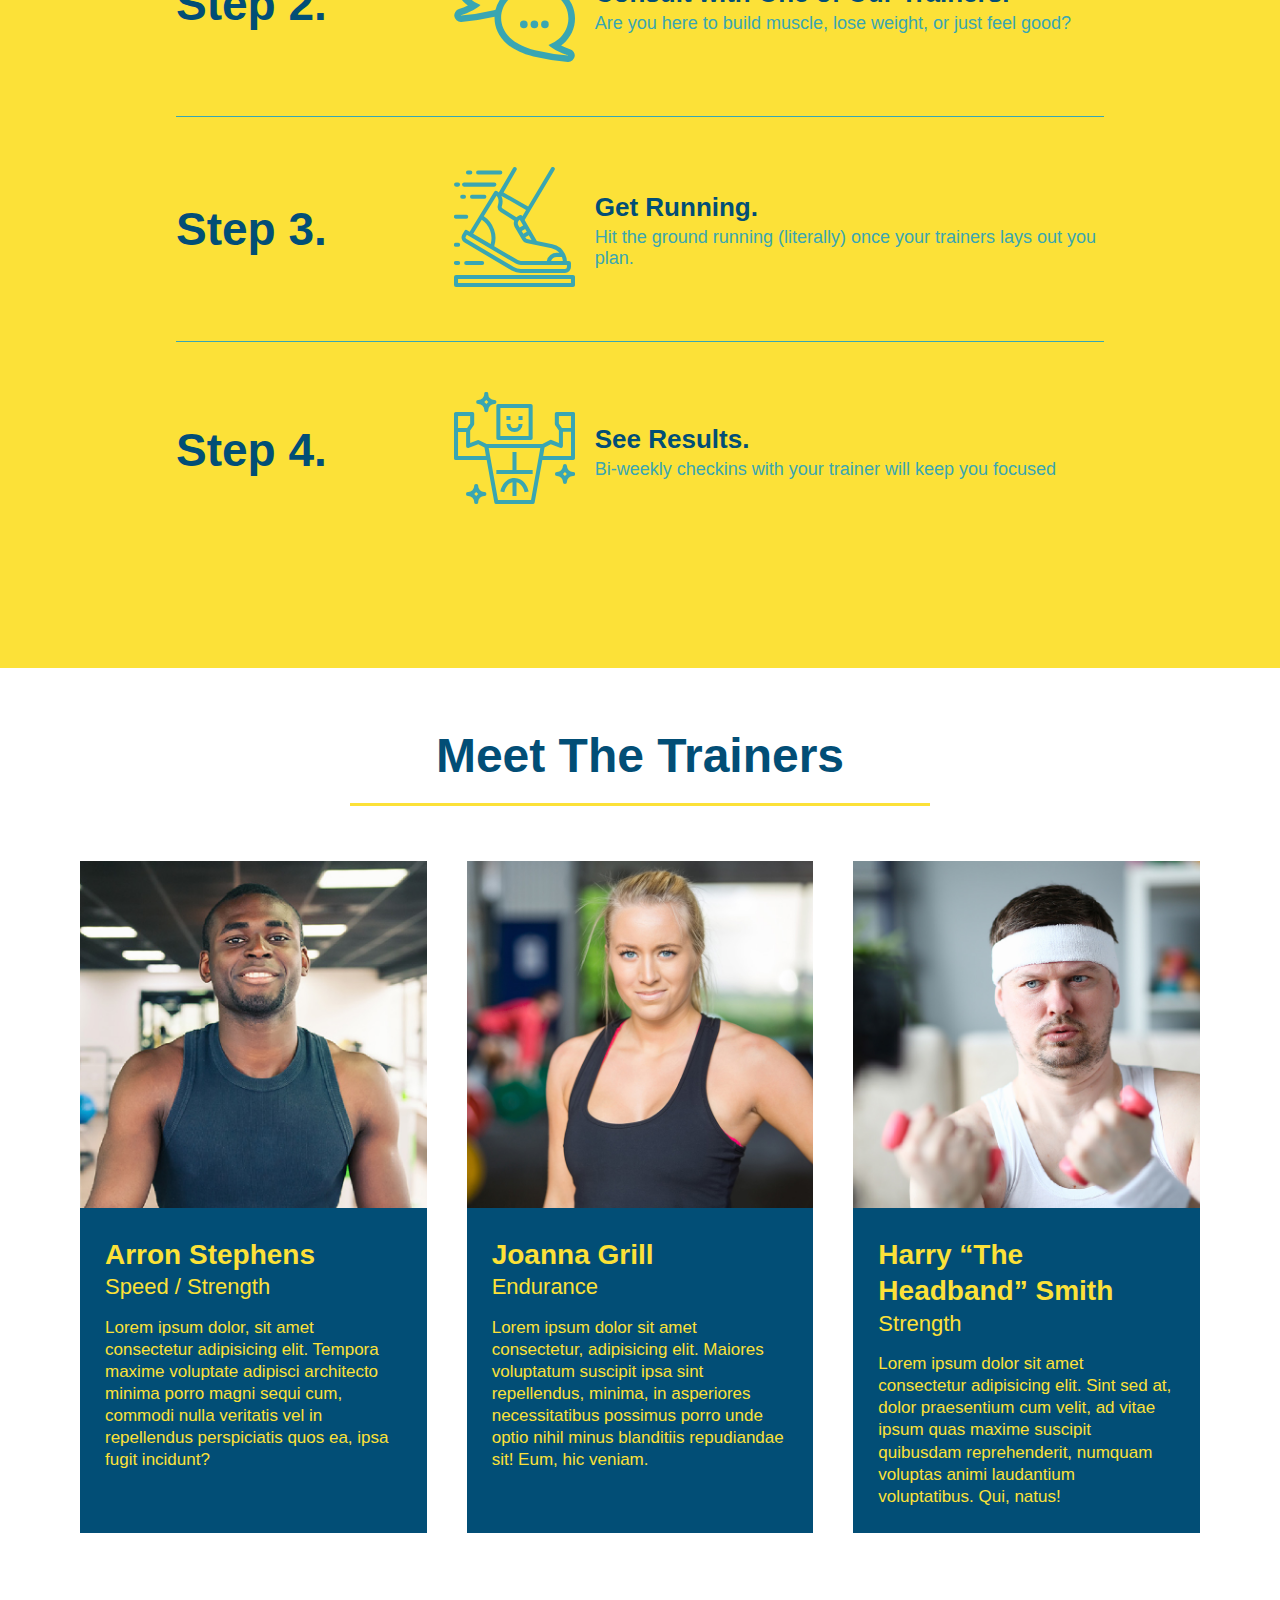
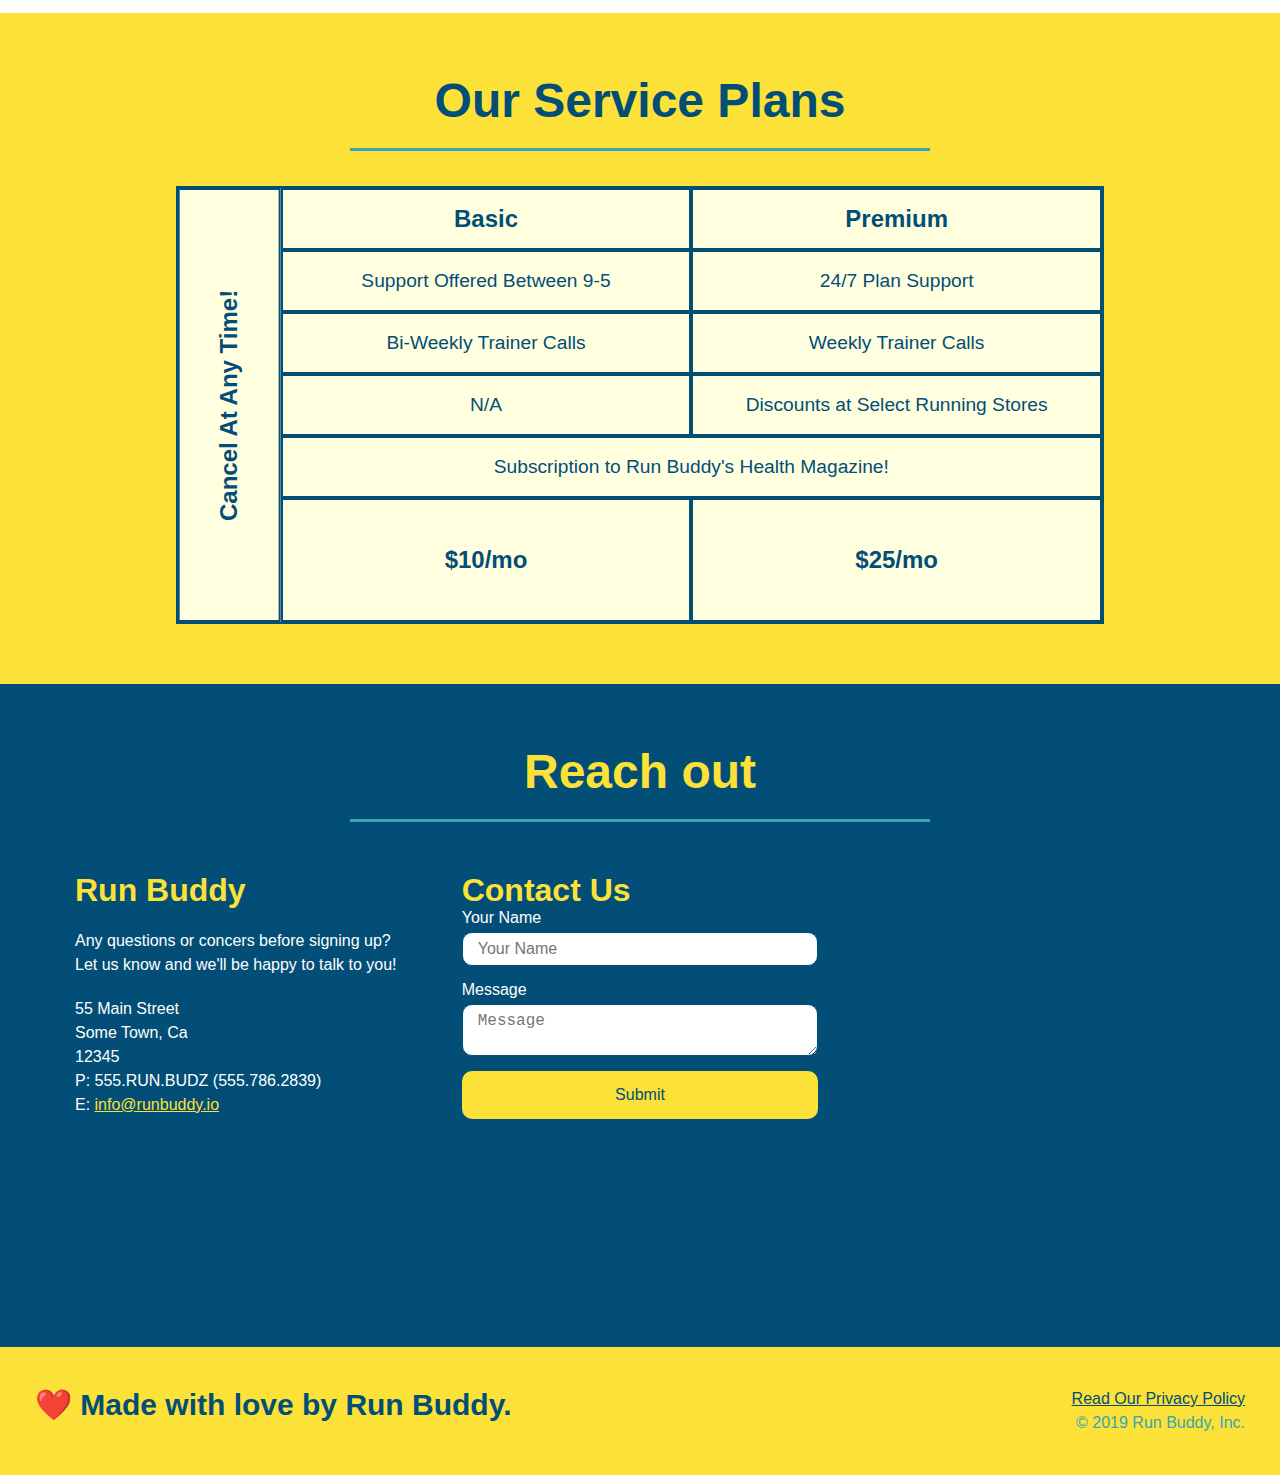
==== commit 478e8857: "final css touches" ====
--- a/index.html
+++ b/index.html
@@ -55,16 +55,22 @@
                 <input type="tel" placeholder="Phone Number" name="phone" id="phone" class="form-input" >
                 <p>
                     Have you worked out with a trainer before?
+                    <span class="radio-wrapper">
                     <input type="radio" name="trainer-confirm" id="trainer-yes" />
                     <label for="trainer-yes">Yes</label>
+                    </span>
+                    <span class="radio-wrapper">
                     <input type="radio" name="trainer-confirm" id="trainer-no" />
                     <label for="trainer-no">No</label>
-                </p>
-                <p>
+                    </span>
+                </p>
+                <p>
+                    <span class="checkbox-wrapper">
+                    <input type="checkbox" name="age-confirm" id="checkbox" />
                     <label for="checkbox" >
                         I acknowledge that I am at least 18 years of age.
                     </label>
-                    <input type="checkbox" name="age-confirm" id="checkbox" />
+                    </span>
                 </p>
                 <button tyoe="submit">
                     Get running!
--- a/assets/css/style.css
+++ b/assets/css/style.css
@@ -1,3 +1,8 @@
+:root {
+    --primary-color: #fce138;
+    --secondary-color: #024e76;
+    --tertiary-color: #39a6b2;
+  }
 * {
     margin: 0;
     padding: 0;
@@ -5,28 +10,38 @@
 }
 body {
     /* more on this crazy alphanumerical value in a minute! */
-    color: #39a6b2;
+    color: var(--tertiary-color);
     font-family: Helvetica, Arial, sans-serif;
 }
 /* apply styles to <header>  */
 header {
     padding: 10px 15px 20px 35px;
-    background-color: #39a6b2;
+    background-color: var(--tertiary-color);
     display: flex;
     justify-content: space-between;
     flex-wrap: wrap;
+    position: sticky;
+    top: 0;
+    position: -webkit-sticky;
+    background-image: url("../images/hero-bg.jpg");
+    background-size: cover;
+    background-position: center;
+    background-attachment: fixed;
+    background-position: 80%;
+    z-index: 9999;
 }
 
 header h1 {
     font-weight: bold;
     margin: 0;
     font-size: 36px;
-    color: #fce138;
+    color: var(--primary-color);
+    text-shadow: 0 0 10px rgba(0,0,0, 0.5);
 }
 
 header a {
     text-decoration: none;
-    color: #fce138;
+    color: var(--primary-color);
 }
 
 header nav {
@@ -43,9 +58,17 @@
     padding: 10px 15px;
     font-weight: lighter;
     font-size: 1.55vw;
+    text-shadow: 0 0 10px rgba(0, 0, 0, 0.5);
+}
+
+header nav ul li a:hover {
+    background: var(--primary-color);
+    color: var(--secondary-color);
+    border-radius: 15px;
+    text-shadow: none;
 }
 footer {
-    background: #fce138;
+    background: var(--primary-color);
     width: 100%;
     padding: 40px 35px;
     display: flex;
@@ -53,7 +76,7 @@
     flex-wrap: wrap;
 }
 footer h2 {
-    color: #024e76;
+    color: var(--secondary-color);
     font-size: 30px;
     margin: 0;
 }
@@ -62,7 +85,7 @@
     text-align: right;
 }
 footer a {
-    color: #024e76;
+    color: var(--secondary-color);
 }
 section {
     padding: 60px;
@@ -75,6 +98,8 @@
     justify-content: center;
     flex-wrap: wrap;
     align-items: flex-start;
+    background-attachment: fixed;
+    background-position: 80%;
 }
 .hero-cta {
     width: 35%;
@@ -87,15 +112,18 @@
 .hero-cta h2 {
     font-style: italic;
     font-size: 55px;
-    color: #fce138;
+    color: var(--primary-color);
+    text-shadow: 0 0 10px rgba(0, 0, 0, 0.5);
 }
 .hero-form {
-    border: 3px solid #024e76;
-    background-color: #fce138;
+    border: 3px solid var(--secondary-color);
+    background-color: var(--primary-color);
     padding: 20px;
-    color: #024e76;
+    color: var(--secondary-color);
     margin: 3.5%;
     width: 40%;
+    box-shadow: 0 0 10px rgba(0, 0, 0, 0.5);
+    border-radius: 15px;
 }
 .hero-form h3 {
     font-size: 24px;
@@ -105,24 +133,90 @@
     margin: 5px 0 15px 0;
 }
 .form-input {
-    border: 1px solid #024e76;
+    border: 1px solid var(--secondary-color);
     display: block;
     padding: 7px 15px;
     font-size: 16px;
-    color: #024e76;
+    color: var(--secondary-color);
     width: 100%;
     margin-bottom: 15px;
+    border-radius: 10px;
+    background-color: rgba(255, 255, 255, 0.75);
+}
+.form-input:focus {
+    background-color: rgba(255, 255, 255, 1);
+    outline: none;
 }
 .hero-form label {
     margin: 0 5px;
 }
 .hero-form button {
-    color: #fce138;
-    background-color: #024e76;
+    color: var(--primary-color);
+    background-color: var(--secondary-color);
     border: none;
     padding: 10px 20px;
     font-size: 16px;
-}
+    border-radius: 10px;
+}
+
+.hero-firm button:hover {
+    background-color: var(--tertiary-color);
+}
+.checkbox-wrapper label, .radio-wrapper label {
+    position: relative;
+    left: 10px;
+    margin: 10px;
+    line-height: 1.6;
+}
+.checkbox-wrapper input, .radio-wrapper input {
+    opacity: 0;
+  }
+.checkbox-wrapper label::before, .radio-wrapper label::before {
+    content: "";
+    height: 20px;
+    width: 20px;
+    background: rgba(255, 255, 255, 0.75);  
+    border: 1px solid var(--secondary-color);  
+    position: absolute;
+    top: -4px;
+    left: -30px;
+}
+.radio-wrapper label::before {
+    border-radius: 50%;
+  }
+  .radio-wrapper label::after {
+    content: "";
+    width: 20px;
+    height: 20px;
+    border-radius: 50%;
+    background: var(--secondary-color);
+    position: absolute;
+    left: -29px;
+    top: -3px;
+    background-image: radial-gradient(circle, var(--tertiary-color), var(--secondary-color));
+  }
+  
+  .checkbox-wrapper label::after {
+    content: "";
+    height: 6px;
+    width: 14px;
+    border-left: 2px solid var(--secondary-color);
+    border-bottom: 2px solid var(--secondary-color);
+    position: absolute;
+    left: -26px;
+    top: 1px;
+    transform: rotate(-58deg);
+  }
+
+  .checkbox-wrapper input + label::after, 
+  .radio-wrapper input + label::after {
+    content: none;
+  }
+  
+  .checkbox-wrapper input:checked + label::after, 
+  .radio-wrapper input:checked + label::after {
+    content: "";
+  }
 /* Hero Style End */
 
 
@@ -130,17 +224,17 @@
 .intro p {
     margin: 0 auto;
     line-height: 1.7;
-    color: #39a6b2;
+    color: var(--tertiary-color);
     width: 80%;
     font-size: 20px;
     text-align: center;
 }
 .steps {
-    background: #fce138;
+    background: var(--primary-color);
 }
 .section-title {
     font-size: 48px;
-    color: #024e76;
+    color: var(--secondary-color);
     border-bottom: 3px solid;
     padding-bottom: 20px;
     text-align: center;
@@ -148,21 +242,24 @@
     width: 50%
 }
 .primary-border {
-    border-color: #fce138;
+    border-color: var(--primary-color);
 }
 .secondary-border {
-    border-color: #39a6b2;
+    border-color: var(--tertiary-color);
 }
 .step {
     margin: 50px auto;
     padding-bottom: 50px;
     width: 80%;
-    border-bottom: 1px solid #39a6b2;
     display: flex;
     flex-wrap: wrap;
     align-items: center;
     justify-content: space-between;
-}
+    border-bottom: 1px solid var(--tertiary-color);
+}
+.step:last-child {
+    border-bottom: none;
+  }
 .step-info {
     flex: 2 70%;
     display: flex;
@@ -180,17 +277,17 @@
     flex: 12;
 }
 .step h3 {
-    color: #024e76;
+    color: var(--secondary-color);
     font-size: 46px;
     flex: 1 30%;
 }
 .step-text h4 {
     font-size: 26px;
     line-height: 1.5;
-    color: #024e76;
+    color: var(--secondary-color);
 }
 .step-text p {
-    color: #39a6b2;
+    color: var(--tertiary-color);
     font-size: 18px;
 }
 .trainers {
@@ -203,8 +300,8 @@
 .trainer {
     margin: 20px;
     flex: 1;
-    background: #024e76;
-    color: #fce138;
+    background: var(--secondary-color);
+    color: var(--primary-color);
     
 }
 .trainer img {
@@ -234,7 +331,7 @@
 
 /* Service Plan Styles Start */
 .services{
-    background: #fce138;
+    background: var(--primary-color);
 }
 .service-grid-wrapper {
     display: flex;
@@ -249,14 +346,14 @@
     /* repeat(iterator, size) */
     grid-template-columns: 1fr repeat(2, 4fr);
     grid-template-rows: repeat(5, 1fr) 2fr;
-    border: 2px solid #024e76;
-    color: #024e76;
+    border: 2px solid var(--secondary-color);
+    color: var(--secondary-color);
     font-size: 1.2rem;
 }
 
 .service-grid-item {
     padding: 15px 0;
-    border: 2px solid #024e76;
+    border: 2px solid var(--secondary-color);
     display: flex;
     align-items: center;
     justify-content: center;
@@ -287,10 +384,10 @@
 
 /* REACH OUT STYLES START */
 .contact {
-    background: #024e76;
+    background: var(--secondary-color);
 }
 .contact h2 {
-    color: #fce138;
+    color: var(--primary-color);
 }
 .contact-info {
     display: flex;
@@ -304,7 +401,7 @@
     color: white;
 }
 .contact-info h3 {
-    color: #fce138;
+    color: var(--primary-color);
     font-size: 32px;
 }
 .contact-info p, .contact-info address {
@@ -314,26 +411,38 @@
     font-style: normal;
 }
 .contact-form input, .contact-form textarea {
-    border: 1px solid #024e76;
+    border: 1px solid var(--secondary-color);
     display: block;
     padding: 7px 15px;
     font-size: 16px;
-    color: #024e76;
+    color: var(--secondary-color);
     width: 100%;
     margin-bottom: 15px;
     margin-top: 5px;
+    border-radius: 10px;
+    background-color: rgba(255,255,255, 1);
+}
+.contact-form input:focus, .contact-form textarea:focus {
+    background-color: rgba(255, 255, 255, 1);
+    outline: none;
 }
 .contact-form button {
     width: 100%;
     border: none;
-    background: #fce138;
-    color: #024e76;
+    background: var(--primary-color);
+    color: var(--secondary-color);
     text-align: center;
     padding: 15px 0;
     font-size: 16px;
+    border-radius: 10px;
+}
+
+.contact-form button:hover {
+    color: var(--primary-color);
+    background: var(--tertiary-color);
 }
 .contact-info a {
-    color: #fce138;
+    color: var(--primary-color);
 }
 .contact-info > * {
     flex:1;
@@ -350,6 +459,7 @@
    header {
        padding-bottom: 0;
        justify-content: center;
+       position: relative;
    } 
    header h1 {
        width: 100%;
@@ -387,7 +497,7 @@
 }
 
 @media screen and (max-width: 768px) {
-    section{
+    section {
         padding: 30px 15px;
     }
     .step h3 {
@@ -400,15 +510,30 @@
         text-align: center;
         justify-content: center;
     }
-.step-img {
-    flex: 0 32%;
-    margin-right: 0;
-    margin-top: 15px;
-    margin-bottom: 15px;
-}
-.step-text {
-    flex: 100%;
-}
+    .step-img {
+        flex: 0 32%;
+        margin-right: 0;
+        margin-top: 15px;
+        margin-bottom: 15px;
+    }
+    .step-text {
+        flex: 100%;
+    }
+    .service-grid-container {
+        grid-template-columns: 1fr 1fr;
+    }
+    .service-grid-item.basic {
+        grid-column: 1;
+    }
+    .service-grid-item.both {
+        grid-column: 1 /-1;
+    }
+    .service-grid-item.cancel {
+        transform: none;
+        writing-mode: unset;
+        grid-column: 1 / -1;
+        grid-row: -1;
+    }
 }
 
 
